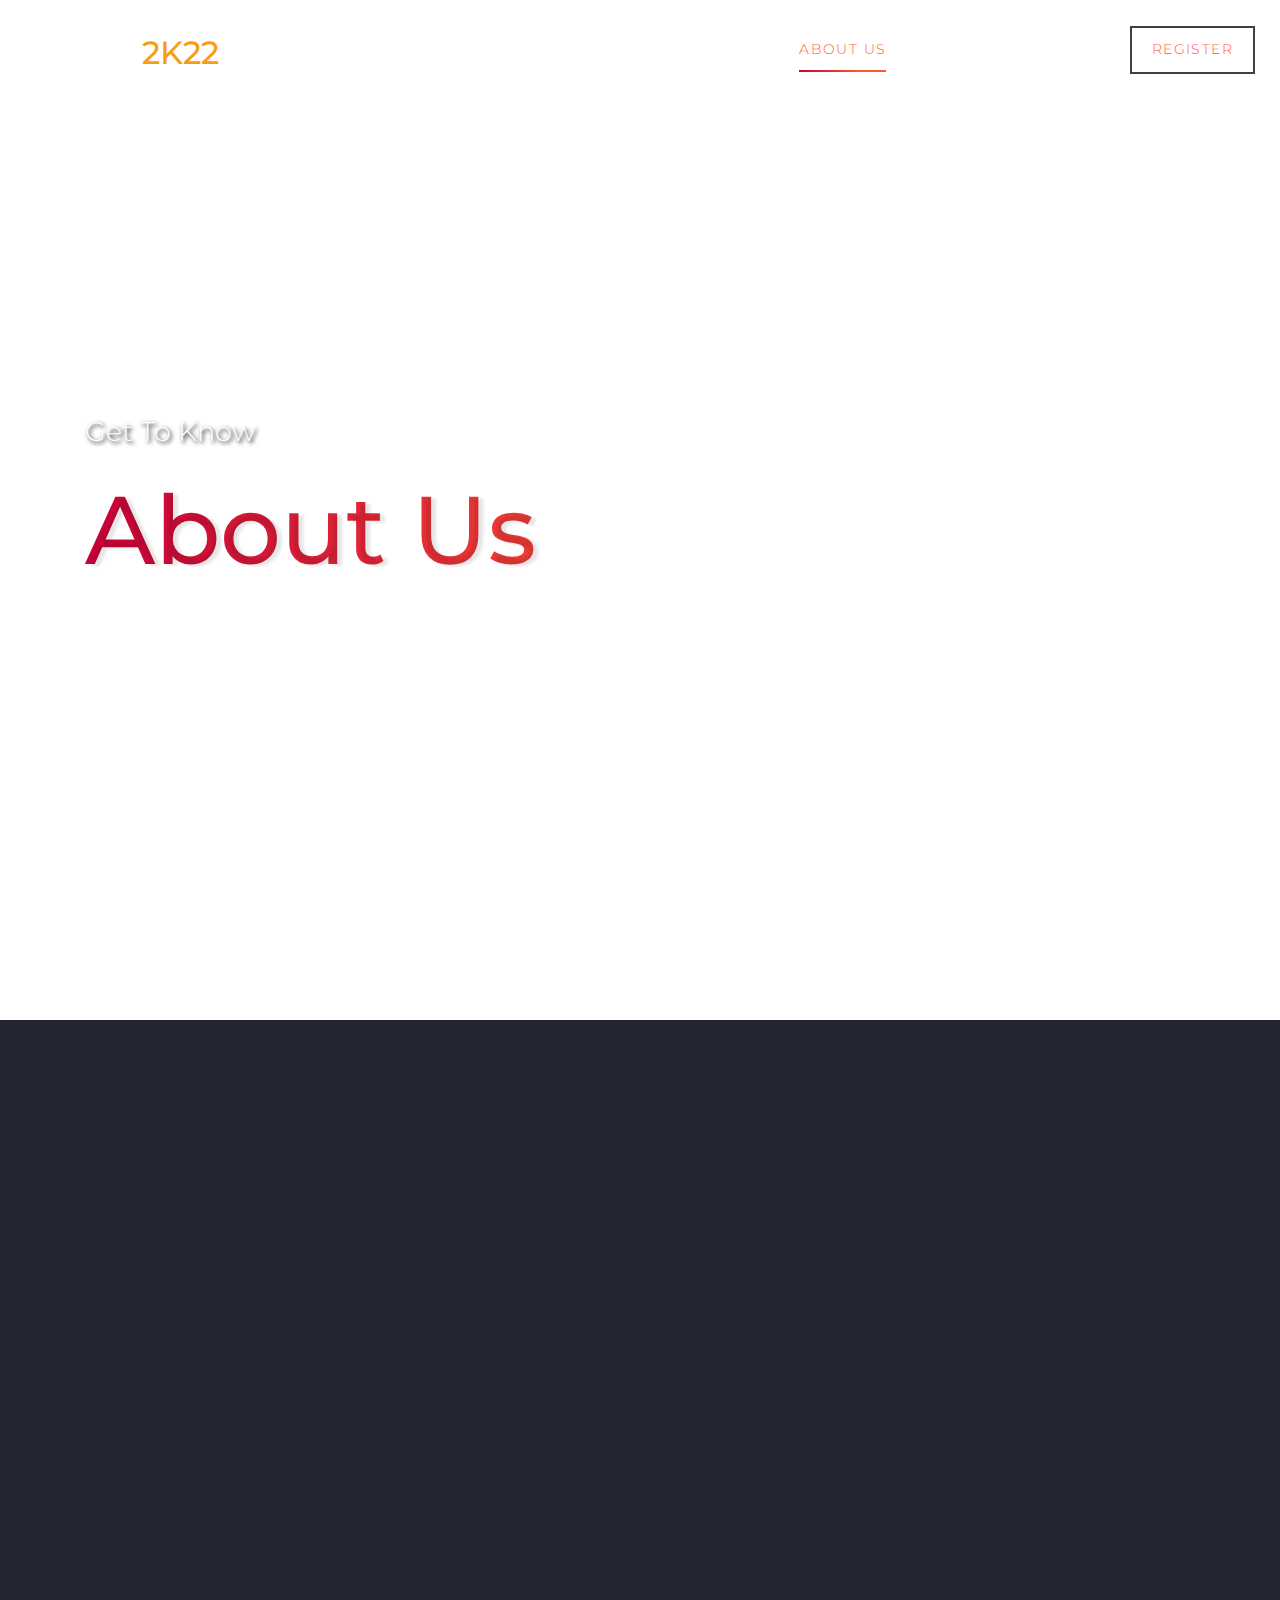
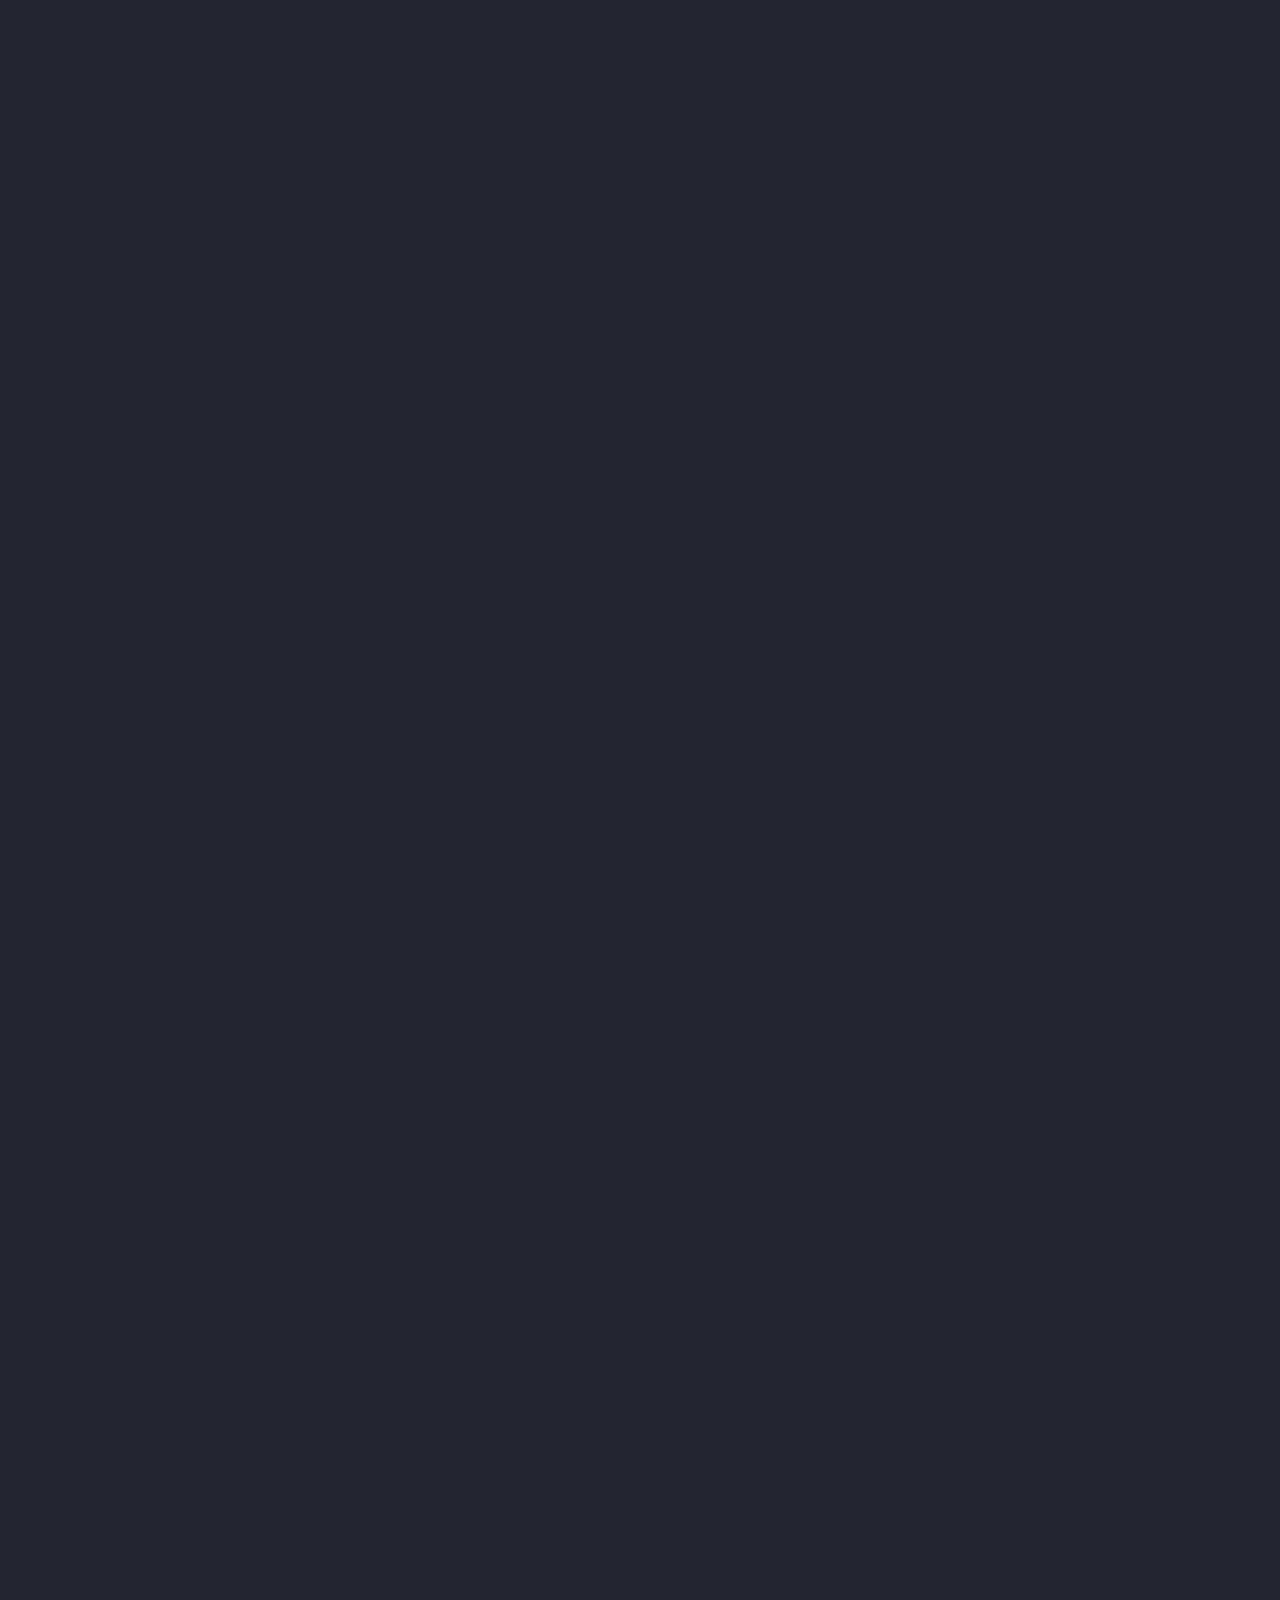
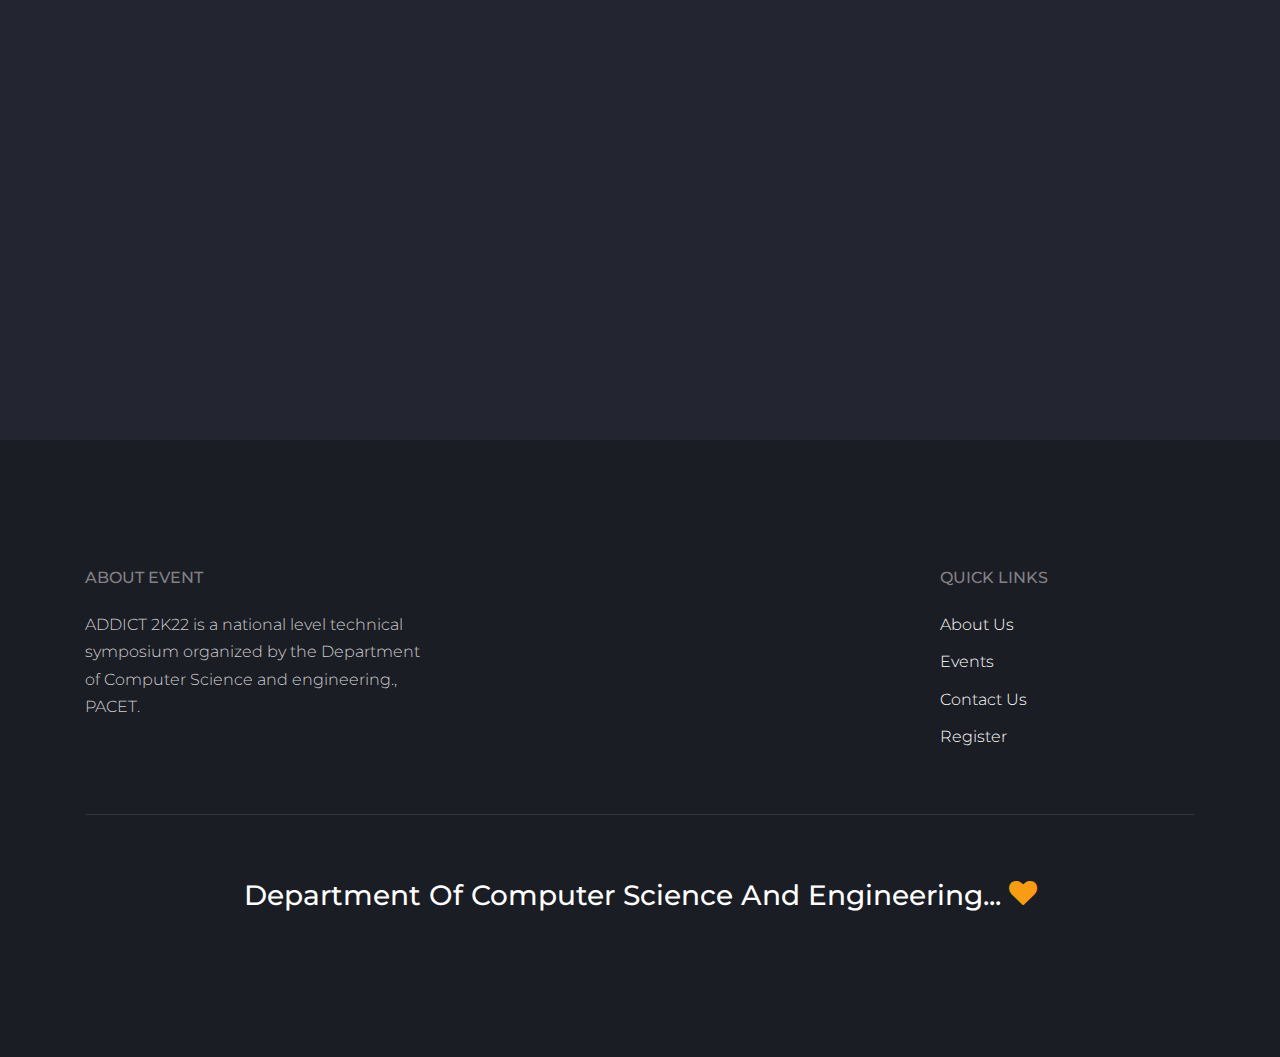
==== about.html @ 6e9460de "file update" ====
<!DOCTYPE html>
<html lang="en">
  <head>
    <title>ADDICT-2K22</title>
    <meta charset="utf-8">
    <meta name="viewport" content="width=device-width, initial-scale=1, shrink-to-fit=no">

    <link href="https://fonts.googleapis.com/css?family=Roboto+Mono" rel="stylesheet">
    <link rel="stylesheet" href="fonts/icomoon/style.css">
    <link rel="stylesheet" href="css/bootstrap.min.css">
    <link rel="stylesheet" href="css/magnific-popup.css">
    <link rel="stylesheet" href="css/jquery-ui.css">
    <link rel="stylesheet" href="css/owl.carousel.min.css">
    <link rel="stylesheet" href="css/owl.theme.default.min.css">
    <link rel="stylesheet" href="css/bootstrap-datepicker.css">
    <link rel="stylesheet" href="fonts/flaticon/font/flaticon.css">
    <link rel="stylesheet" href="css/aos.css">

    <link rel="stylesheet" href="css/style.css">
  </head>
  <body id="aboutBody">

  <div class="site-wrap">

    <div class="site-mobile-menu">
      <div class="site-mobile-menu-header">
        <div class="site-mobile-menu-close mt-3">
          <span class="icon-close2 js-menu-toggle"></span>
        </div>
      </div>
      <div class="site-mobile-menu-body"></div>
    </div>

    <header class="site-navbar py-3" role="banner">
      <div class="container-fluid">
        <div class="row align-items-center">
          <div class="col-11 col-xl-2">
            <h1 class="mb-0"><a href="index.html" class="text-white h2 mb-0">ADDICT<span class="text-primary">2K22</span> </a></h1>
          </div>
          <div class="col-12 col-md-10 d-none d-xl-block">
            <nav class="site-navigation position-relative text-right" role="navigation">
              <ul class="site-menu js-clone-nav mx-auto d-none d-lg-block">
                <li><a href="index.html">Home</a></li>
                <li class="active"><a href="about.html">About Us</a></li>
                <li><a href="events.html">Events</a></li>
                <li><a href="contact.html">Contact Us</a></li>
                <li class="cta"><a href="https://forms.gle/uDn7z9o9ghUPo25x8">Register</a></li>
              </ul>
            </nav>
          </div>
          <div class="d-inline-block d-xl-none ml-md-0 mr-auto py-3" style="position: relative; top: 3px;"><a href="#" class="site-menu-toggle js-menu-toggle text-white"><span class="icon-menu h3"></span></a></div>
          </div>
        </div>
      </div>
    </header>

    <div class="site-section site-hero inner">
      <div class="container">
        <div class="row align-items-center">
          <div class="col-md-10">
            <span class="d-block mb-3 caption" data-aos="fade-up">Get To Know</span>
            <h1 class="d-block mb-4" data-aos="fade-up" data-aos-delay="100">About Us</h1>
          </div>
        </div>
      </div>
    </div>

   <div class="parallaxContainer">

    <div class="site-section">
      <div class="container">

        <div class="row mb-5"><!-- about the institution -->
          <div class="col-lg-4 ">
            <div class="site-section-heading" data-aos="fade-up" data-aos-delay="100">
              <h2>About the Institution</h2>
            </div>
          </div>
          <div class="col-lg-5 mt-5 pl-lg-5" data-aos="fade-up" data-aos-delay="200">
              <p>The P. A. College of Engineering and Technology has been successfully functioning since 2008 in the cluster of Educational institutions run by Arul Jothi Charitable trust for which Dr. Thiru P. Appukutty is the Chairman of long standing experience for 34 years in Technical Education.</p>
              <p>PACET provides engineering education for Life. In PACET students are given every opportunity to gain optimal advantage in terms of advanced technical knowledge, skills and research by intrinsic motivation through special training modules.</p>
          </div>
        </div><!-- end of row 1 about institution -->

        <div class="row mb-5"><!-- about the Department -->
          <div class="col-lg-4 ">
            <div class="site-section-heading" data-aos="fade-up" data-aos-delay="100">
              <h2>About the Department</h2>
            </div>
          </div>
          <div class="col-lg-5 mt-5 pl-lg-5" data-aos="fade-up" data-aos-delay="200">
              <p>The Department of Computer Science and Engineering was established in 2008. The curriculum in Computer science and Engineering framed by Anna University lays greater emphasis</p>
              <p><h4>Vision</h4></p>
              <p>To become a Center of Excellence in the field of Computer Science and Engineering through value based teaching-learning process, facilitating innovative research and development, encouraging and molding young minds with ethical values, to be future-ready to take challenges as opportunities. </p>
              <p><h4>Mission</h4></p>
              <p>To produce competent and quality professionals by imparting excellent computer education, problem solving techniques, ability to design and work with modern tools, inventive technologies and to develop innovative research capabilities, leadership and entrepreneurial abilities with ethical values.</p>
          </div>
        </div><!-- end of row 1 about Department -->
      </div><!-- end of container -->
    </div><!-- end of site section -->



    <div class="site-section">
      <div class="container">
        <div class="row mb-5 justify-content-center">
          <div class="col-lg-4 mb-5">
            <div class="site-section-heading" data-aos="fade-up">
              <h2 class="text-center">Our Team</h2>
            </div>
          </div>
        </div>

        <div class="row">
            <!-- start of main row -->



            <div class="col-md-6 col-lg-6 mb-5 mb-lg-6" data-aos="fade-up" data-aos-delay="100">
                <div class="testimony text-center">

                    <p><h4>Ms.S.Aruldhuvaragadevi</h4></p>
                    <p class="text-muted mb-4">
                        secretary
                    </p>

                </div>
            </div>

            <div class="col-md-6 col-lg-6 mb-5 mb-lg-6" data-aos="fade-up" data-aos-delay="100">
                <div class="testimony text-center">
                    <p><h4>Mr.S.K.Karthiban</h4></p>
                    <p class="text-muted mb-4">Joint-Secretary</p>
                </div>
            </div>

            <div class="col-md-6 col-lg-6 mb-5 mb-lg-6" data-aos="fade-up" data-aos-delay="100">
                <div class="testimony text-center">
                    <p><h4>Ms.S.Nivedita</h4></p>
                    <p class="text-muted mb-4">Additional-Secretary</p>
                </div>
            </div>

            <div class="col-md-6 col-lg-6 mb-3 mb-lg-3" data-aos="fade-up" data-aos-delay="200">
                <div class="testimony text-center">

                        <p><h5>Mr.S.Santhosh rahul</h5></p>
                        <p class="text-muted mb-4">Treasurer</p>
                </div>
            </div>

            <div class="col-md-6 col-lg-3 mb-3 mb-lg-3" data-aos="fade-up" data-aos-delay="200">
                <div class="testimony text-center">
                    <p><h5>Vivekananthan M</h5></p>
                    <p class="text-muted mb-4">Executive Member</p>
                </div>
            </div>

            <div class="col-md-6 col-lg-3 mb-3 mb-lg-3" data-aos="fade-up" data-aos-delay="200">
                <div class="testimony text-center">

                    <p><h5>Gokulakrishnan S</h5></p>
                    <p class="text-muted mb-4">Executive Member</p>
                </div>
            </div>

            <div class="col-md-6 col-lg-3 mb-3 mb-lg-3" data-aos="fade-up" data-aos-delay="200">
                <div class="testimony text-center">

                    <p><h5></h5>Mirthula S</p>
                    <p class="text-muted mb-4">Executive Member</p>
                </div>
            </div>

            <div class="col-md-6 col-lg-3 mb-3 mb-lg-3" data-aos="fade-up" data-aos-delay="200">
                <div class="testimony text-center">

                    <p><h5>Ramya K</h5></p>
                    <p class="text-muted mb-4">Executive Member</p>
                </div>
            </div>

            <div class="col-md-6 col-lg-3 mb-3 mb-lg-3" data-aos="fade-up" data-aos-delay="200">
                <div class="testimony text-center">

                    <p><h5>Dinesh M </h5></p>
                    <p class="text-muted mb-4">Executive Member</p>
                </div>
            </div>

            <div class="col-md-6 col-lg-3 mb-3 mb-lg-3" data-aos="fade-up" data-aos-delay="200">
                <div class="testimony text-center">

                    <p><h5>Ganappriyan C</h5></p>
                    <p class="text-muted mb-4">Executive Member</p>
                </div>
            </div>

            <div class="col-md-6 col-lg-3 mb-3 mb-lg-3" data-aos="fade-up" data-aos-delay="200">
                <div class="testimony text-center">

                    <p><h5>Mahalakshimi A</h5></p>
                    <p class="text-muted mb-4">Executive Member</p>
                </div>
            </div>
            <div class="col-md-6 col-lg-3 mb-3 mb-lg-3" data-aos="fade-up" data-aos-delay="200">
                <div class="testimony text-center">

                    <p><h5>Sneha M</h5></p>
                    <p class="text-muted mb-4">Executive Member</p>
                </div>
            </div>
            <div class="col-md-6 col-lg-3 mb-3 mb-lg-3" data-aos="fade-up" data-aos-delay="200">
                <div class="testimony text-center">

                    <p><h5>Jothi Manikandan K</h5></p>
                    <p class="text-muted mb-4">Executive Member</p>
                </div>
            </div>
            <div class="col-md-6 col-lg-3 mb-3 mb-lg-3" data-aos="fade-up" data-aos-delay="200">
                <div class="testimony text-center">

                    <p><h5>Varshini P.M</h5></p>
                    <p class="text-muted mb-4">Executive Member</p>
                </div>
            </div>
            <div class="col-md-6 col-lg-3 mb-3 mb-lg-3" data-aos="fade-up" data-aos-delay="200">
                <div class="testimony text-center">

                    <p><h5>Hari Varshini U</h5></p>
                    <p class="text-muted mb-4">Executive Member</p>
                </div>
            </div>
                <div class="col-md-6 col-lg-3 mb-3 mb-lg-3" data-aos="fade-up" data-aos-delay="200">
                    <div class="testimony text-center">

                        <p><h5>Prabhu K</h5></p>
                        <p class="text-muted mb-4">Executive Member</p>
                    </div>
                </div>
            </div><!-- end of main row -->





      </div><!-- end of container -->
    </div><!-- enf of team section -->

   
   </div>

    <footer class="site-footer">
      <div class="container">
        <div class="row mb-5">
          <div class="col-md-4">
            <h2 class="footer-heading text-uppercase mb-4">About Event</h2>
            <p>ADDICT 2K22 is a national level technical symposium organized by the Department of Computer Science and engineering., PACET.</p>
          </div>
          <div class="col-md-3 ml-auto">
            <h2 class="footer-heading text-uppercase mb-4">Quick Links</h2>
            <ul class="list-unstyled">
              <li><a href="about.html">About Us</a></li>
              <li><a href="events.html">Events</a></li>
              <li><a href="contact.html">Contact Us</a></li>
              <li><a href="https://forms.gle/uDn7z9o9ghUPo25x8">Register</a></li>
            </ul>
          </div>
          
        </div>
        <div class="row">

            <div class="col-md-12 text-center">
              <div class="border-top pt-5">
                  <p>
                      <!-- post footer text and credits -->
                      <h3>Department Of Computer Science And Engineering... <i class="icon-heart text-primary" aria-hidden="true"></i></h3>

                      <!-- post footer text -->
                  </p>
            </div>
          </div>
        </div>
      </div>
    </footer>

  </div>

  <script src="js/jquery-3.3.1.min.js"></script>
  <script src="js/jquery-migrate-3.0.1.min.js"></script>
  <script src="js/jquery-ui.js"></script>
  <script src="js/popper.min.js"></script>
  <script src="js/bootstrap.min.js"></script>
  <script src="js/owl.carousel.min.js"></script>
  <script src="js/jquery.stellar.min.js"></script>
  <script src="js/jquery.countdown.min.js"></script>
  <script src="js/jquery.magnific-popup.min.js"></script>
  <script src="js/bootstrap-datepicker.min.js"></script>
  <script src="js/aos.js"></script>

  <script src="js/main.js"></script>

  </body>
</html>
---- fonts/icomoon/style.css ----
@font-face {
  font-family: 'icomoon';
  src:  url('fonts/icomoon.eot?10si43');
  src:  url('fonts/icomoon.eot?10si43#iefix') format('embedded-opentype'),
    url('fonts/icomoon.ttf?10si43') format('truetype'),
    url('fonts/icomoon.woff?10si43') format('woff'),
    url('fonts/icomoon.svg?10si43#icomoon') format('svg');
  font-weight: normal;
  font-style: normal;
}

[class^="icon-"], [class*=" icon-"] {
  /* use !important to prevent issues with browser extensions that change fonts */
  font-family: 'icomoon' !important;
  speak: none;
  font-style: normal;
  font-weight: normal;
  font-variant: normal;
  text-transform: none;
  line-height: 1;

  /* Better Font Rendering =========== */
  -webkit-font-smoothing: antialiased;
  -moz-osx-font-smoothing: grayscale;
}

.icon-asterisk:before {
  content: "\f069";
}
.icon-plus:before {
  content: "\f067";
}
.icon-question:before {
  content: "\f128";
}
.icon-minus:before {
  content: "\f068";
}
.icon-glass:before {
  content: "\f000";
}
.icon-music:before {
  content: "\f001";
}
.icon-search:before {
  content: "\f002";
}
.icon-envelope-o:before {
  content: "\f003";
}
.icon-heart:before {
  content: "\f004";
}
.icon-star:before {
  content: "\f005";
}
.icon-star-o:before {
  content: "\f006";
}
.icon-user:before {
  content: "\f007";
}
.icon-film:before {
  content: "\f008";
}
.icon-th-large:before {
  content: "\f009";
}
.icon-th:before {
  content: "\f00a";
}
.icon-th-list:before {
  content: "\f00b";
}
.icon-check:before {
  content: "\f00c";
}
.icon-close:before {
  content: "\f00d";
}
.icon-remove:before {
  content: "\f00d";
}
.icon-times:before {
  content: "\f00d";
}
.icon-search-plus:before {
  content: "\f00e";
}
.icon-search-minus:before {
  content: "\f010";
}
.icon-power-off:before {
  content: "\f011";
}
.icon-signal:before {
  content: "\f012";
}
.icon-cog:before {
  content: "\f013";
}
.icon-gear:before {
  content: "\f013";
}
.icon-trash-o:before {
  content: "\f014";
}
.icon-home:before {
  content: "\f015";
}
.icon-file-o:before {
  content: "\f016";
}
.icon-clock-o:before {
  content: "\f017";
}
.icon-road:before {
  content: "\f018";
}
.icon-download:before {
  content: "\f019";
}
.icon-arrow-circle-o-down:before {
  content: "\f01a";
}
.icon-arrow-circle-o-up:before {
  content: "\f01b";
}
.icon-inbox:before {
  content: "\f01c";
}
.icon-play-circle-o:before {
  content: "\f01d";
}
.icon-repeat:before {
  content: "\f01e";
}
.icon-rotate-right:before {
  content: "\f01e";
}
.icon-refresh:before {
  content: "\f021";
}
.icon-list-alt:before {
  content: "\f022";
}
.icon-lock:before {
  content: "\f023";
}
.icon-flag:before {
  content: "\f024";
}
.icon-headphones:before {
  content: "\f025";
}
.icon-volume-off:before {
  content: "\f026";
}
.icon-volume-down:before {
  content: "\f027";
}
.icon-volume-up:before {
  content: "\f028";
}
.icon-qrcode:before {
  content: "\f029";
}
.icon-barcode:before {
  content: "\f02a";
}
.icon-tag:before {
  content: "\f02b";
}
.icon-tags:before {
  content: "\f02c";
}
.icon-book:before {
  content: "\f02d";
}
.icon-bookmark:before {
  content: "\f02e";
}
.icon-print:before {
  content: "\f02f";
}
.icon-camera:before {
  content: "\f030";
}
.icon-font:before {
  content: "\f031";
}
.icon-bold:before {
  content: "\f032";
}
.icon-italic:before {
  content: "\f033";
}
.icon-text-height:before {
  content: "\f034";
}
.icon-text-width:before {
  content: "\f035";
}
.icon-align-left:before {
  content: "\f036";
}
.icon-align-center:before {
  content: "\f037";
}
.icon-align-right:before {
  content: "\f038";
}
.icon-align-justify:before {
  content: "\f039";
}
.icon-list:before {
  content: "\f03a";
}
.icon-dedent:before {
  content: "\f03b";
}
.icon-outdent:before {
  content: "\f03b";
}
.icon-indent:before {
  content: "\f03c";
}
.icon-video-camera:before {
  content: "\f03d";
}
.icon-image:before {
  content: "\f03e";
}
.icon-photo:before {
  content: "\f03e";
}
.icon-picture-o:before {
  content: "\f03e";
}
.icon-pencil:before {
  content: "\f040";
}
.icon-map-marker:before {
  content: "\f041";
}
.icon-adjust:before {
  content: "\f042";
}
.icon-tint:before {
  content: "\f043";
}
.icon-edit:before {
  content: "\f044";
}
.icon-pencil-square-o:before {
  content: "\f044";
}
.icon-share-square-o:before {
  content: "\f045";
}
.icon-check-square-o:before {
  content: "\f046";
}
.icon-arrows:before {
  content: "\f047";
}
.icon-step-backward:before {
  content: "\f048";
}
.icon-fast-backward:before {
  content: "\f049";
}
.icon-backward:before {
  content: "\f04a";
}
.icon-play:before {
  content: "\f04b";
}
.icon-pause:before {
  content: "\f04c";
}
.icon-stop:before {
  content: "\f04d";
}
.icon-forward:before {
  content: "\f04e";
}
.icon-fast-forward:before {
  content: "\f050";
}
.icon-step-forward:before {
  content: "\f051";
}
.icon-eject:before {
  content: "\f052";
}
.icon-chevron-left:before {
  content: "\f053";
}
.icon-chevron-right:before {
  content: "\f054";
}
.icon-plus-circle:before {
  content: "\f055";
}
.icon-minus-circle:before {
  content: "\f056";
}
.icon-times-circle:before {
  content: "\f057";
}
.icon-check-circle:before {
  content: "\f058";
}
.icon-question-circle:before {
  content: "\f059";
}
.icon-info-circle:before {
  content: "\f05a";
}
.icon-crosshairs:before {
  content: "\f05b";
}
.icon-times-circle-o:before {
  content: "\f05c";
}
.icon-check-circle-o:before {
  content: "\f05d";
}
.icon-ban:before {
  content: "\f05e";
}
.icon-arrow-left:before {
  content: "\f060";
}
.icon-arrow-right:before {
  content: "\f061";
}
.icon-arrow-up:before {
  content: "\f062";
}
.icon-arrow-down:before {
  content: "\f063";
}
.icon-mail-forward:before {
  content: "\f064";
}
.icon-share:before {
  content: "\f064";
}
.icon-expand:before {
  content: "\f065";
}
.icon-compress:before {
  content: "\f066";
}
.icon-exclamation-circle:before {
  content: "\f06a";
}
.icon-gift:before {
  content: "\f06b";
}
.icon-leaf:before {
  content: "\f06c";
}
.icon-fire:before {
  content: "\f06d";
}
.icon-eye:before {
  content: "\f06e";
}
.icon-eye-slash:before {
  content: "\f070";
}
.icon-exclamation-triangle:before {
  content: "\f071";
}
.icon-warning:before {
  content: "\f071";
}
.icon-plane:before {
  content: "\f072";
}
.icon-calendar:before {
  content: "\f073";
}
.icon-random:before {
  content: "\f074";
}
.icon-comment:before {
  content: "\f075";
}
.icon-magnet:before {
  content: "\f076";
}
.icon-chevron-up:before {
  content: "\f077";
}
.icon-chevron-down:before {
  content: "\f078";
}
.icon-retweet:before {
  content: "\f079";
}
.icon-shopping-cart:before {
  content: "\f07a";
}
.icon-folder:before {
  content: "\f07b";
}
.icon-folder-open:before {
  content: "\f07c";
}
.icon-arrows-v:before {
  content: "\f07d";
}
.icon-arrows-h:before {
  content: "\f07e";
}
.icon-bar-chart:before {
  content: "\f080";
}
.icon-bar-chart-o:before {
  content: "\f080";
}
.icon-twitter-square:before {
  content: "\f081";
}
.icon-facebook-square:before {
  content: "\f082";
}
.icon-camera-retro:before {
  content: "\f083";
}
.icon-key:before {
  content: "\f084";
}
.icon-cogs:before {
  content: "\f085";
}
.icon-gears:before {
  content: "\f085";
}
.icon-comments:before {
  content: "\f086";
}
.icon-thumbs-o-up:before {
  content: "\f087";
}
.icon-thumbs-o-down:before {
  content: "\f088";
}
.icon-star-half:before {
  content: "\f089";
}
.icon-heart-o:before {
  content: "\f08a";
}
.icon-sign-out:before {
  content: "\f08b";
}
.icon-linkedin-square:before {
  content: "\f08c";
}
.icon-thumb-tack:before {
  content: "\f08d";
}
.icon-external-link:before {
  content: "\f08e";
}
.icon-sign-in:before {
  content: "\f090";
}
.icon-trophy:before {
  content: "\f091";
}
.icon-github-square:before {
  content: "\f092";
}
.icon-upload:before {
  content: "\f093";
}
.icon-lemon-o:before {
  content: "\f094";
}
.icon-phone:before {
  content: "\f095";
}
.icon-square-o:before {
  content: "\f096";
}
.icon-bookmark-o:before {
  content: "\f097";
}
.icon-phone-square:before {
  content: "\f098";
}
.icon-twitter:before {
  content: "\f099";
}
.icon-facebook:before {
  content: "\f09a";
}
.icon-facebook-f:before {
  content: "\f09a";
}
.icon-github:before {
  content: "\f09b";
}
.icon-unlock:before {
  content: "\f09c";
}
.icon-credit-card:before {
  content: "\f09d";
}
.icon-feed:before {
  content: "\f09e";
}
.icon-rss:before {
  content: "\f09e";
}
.icon-hdd-o:before {
  content: "\f0a0";
}
.icon-bullhorn:before {
  content: "\f0a1";
}
.icon-bell-o:before {
  content: "\f0a2";
}
.icon-certificate:before {
  content: "\f0a3";
}
.icon-hand-o-right:before {
  content: "\f0a4";
}
.icon-hand-o-left:before {
  content: "\f0a5";
}
.icon-hand-o-up:before {
  content: "\f0a6";
}
.icon-hand-o-down:before {
  content: "\f0a7";
}
.icon-arrow-circle-left:before {
  content: "\f0a8";
}
.icon-arrow-circle-right:before {
  content: "\f0a9";
}
.icon-arrow-circle-up:before {
  content: "\f0aa";
}
.icon-arrow-circle-down:before {
  content: "\f0ab";
}
.icon-globe:before {
  content: "\f0ac";
}
.icon-wrench:before {
  content: "\f0ad";
}
.icon-tasks:before {
  content: "\f0ae";
}
.icon-filter:before {
  content: "\f0b0";
}
.icon-briefcase:before {
  content: "\f0b1";
}
.icon-arrows-alt:before {
  content: "\f0b2";
}
.icon-group:before {
  content: "\f0c0";
}
.icon-users:before {
  content: "\f0c0";
}
.icon-chain:before {
  content: "\f0c1";
}
.icon-link:before {
  content: "\f0c1";
}
.icon-cloud:before {
  content: "\f0c2";
}
.icon-flask:before {
  content: "\f0c3";
}
.icon-cut:before {
  content: "\f0c4";
}
.icon-scissors:before {
  content: "\f0c4";
}
.icon-copy:before {
  content: "\f0c5";
}
.icon-files-o:before {
  content: "\f0c5";
}
.icon-paperclip:before {
  content: "\f0c6";
}
.icon-floppy-o:before {
  content: "\f0c7";
}
.icon-save:before {
  content: "\f0c7";
}
.icon-square:before {
  content: "\f0c8";
}
.icon-bars:before {
  content: "\f0c9";
}
.icon-navicon:before {
  content: "\f0c9";
}
.icon-reorder:before {
  content: "\f0c9";
}
.icon-list-ul:before {
  content: "\f0ca";
}
.icon-list-ol:before {
  content: "\f0cb";
}
.icon-strikethrough:before {
  content: "\f0cc";
}
.icon-underline:before {
  content: "\f0cd";
}
.icon-table:before {
  content: "\f0ce";
}
.icon-magic:before {
  content: "\f0d0";
}
.icon-truck:before {
  content: "\f0d1";
}
.icon-pinterest:before {
  content: "\f0d2";
}
.icon-pinterest-square:before {
  content: "\f0d3";
}
.icon-google-plus-square:before {
  content: "\f0d4";
}
.icon-google-plus:before {
  content: "\f0d5";
}
.icon-money:before {
  content: "\f0d6";
}
.icon-caret-down:before {
  content: "\f0d7";
}
.icon-caret-up:before {
  content: "\f0d8";
}
.icon-caret-left:before {
  content: "\f0d9";
}
.icon-caret-right:before {
  content: "\f0da";
}
.icon-columns:before {
  content: "\f0db";
}
.icon-sort:before {
  content: "\f0dc";
}
.icon-unsorted:before {
  content: "\f0dc";
}
.icon-sort-desc:before {
  content: "\f0dd";
}
.icon-sort-down:before {
  content: "\f0dd";
}
.icon-sort-asc:before {
  content: "\f0de";
}
.icon-sort-up:before {
  content: "\f0de";
}
.icon-envelope:before {
  content: "\f0e0";
}
.icon-linkedin:before {
  content: "\f0e1";
}
.icon-rotate-left:before {
  content: "\f0e2";
}
.icon-undo:before {
  content: "\f0e2";
}
.icon-gavel:before {
  content: "\f0e3";
}
.icon-legal:before {
  content: "\f0e3";
}
.icon-dashboard:before {
  content: "\f0e4";
}
.icon-tachometer:before {
  content: "\f0e4";
}
.icon-comment-o:before {
  content: "\f0e5";
}
.icon-comments-o:before {
  content: "\f0e6";
}
.icon-bolt:before {
  content: "\f0e7";
}
.icon-flash:before {
  content: "\f0e7";
}
.icon-sitemap:before {
  content: "\f0e8";
}
.icon-umbrella:before {
  content: "\f0e9";
}
.icon-clipboard:before {
  content: "\f0ea";
}
.icon-paste:before {
  content: "\f0ea";
}
.icon-lightbulb-o:before {
  content: "\f0eb";
}
.icon-exchange:before {
  content: "\f0ec";
}
.icon-cloud-download:before {
  content: "\f0ed";
}
.icon-cloud-upload:before {
  content: "\f0ee";
}
.icon-user-md:before {
  content: "\f0f0";
}
.icon-stethoscope:before {
  content: "\f0f1";
}
.icon-suitcase:before {
  content: "\f0f2";
}
.icon-bell:before {
  content: "\f0f3";
}
.icon-coffee:before {
  content: "\f0f4";
}
.icon-cutlery:before {
  content: "\f0f5";
}
.icon-file-text-o:before {
  content: "\f0f6";
}
.icon-building-o:before {
  content: "\f0f7";
}
.icon-hospital-o:before {
  content: "\f0f8";
}
.icon-ambulance:before {
  content: "\f0f9";
}
.icon-medkit:before {
  content: "\f0fa";
}
.icon-fighter-jet:before {
  content: "\f0fb";
}
.icon-beer:before {
  content: "\f0fc";
}
.icon-h-square:before {
  content: "\f0fd";
}
.icon-plus-square:before {
  content: "\f0fe";
}
.icon-angle-double-left:before {
  content: "\f100";
}
.icon-angle-double-right:before {
  content: "\f101";
}
.icon-angle-double-up:before {
  content: "\f102";
}
.icon-angle-double-down:before {
  content: "\f103";
}
.icon-angle-left:before {
  content: "\f104";
}
.icon-angle-right:before {
  content: "\f105";
}
.icon-angle-up:before {
  content: "\f106";
}
.icon-angle-down:before {
  content: "\f107";
}
.icon-desktop:before {
  content: "\f108";
}
.icon-laptop:before {
  content: "\f109";
}
.icon-tablet:before {
  content: "\f10a";
}
.icon-mobile:before {
  content: "\f10b";
}
.icon-mobile-phone:before {
  content: "\f10b";
}
.icon-circle-o:before {
  content: "\f10c";
}
.icon-quote-left:before {
  content: "\f10d";
}
.icon-quote-right:before {
  content: "\f10e";
}
.icon-spinner:before {
  content: "\f110";
}
.icon-circle:before {
  content: "\f111";
}
.icon-mail-reply:before {
  content: "\f112";
}
.icon-reply:before {
  content: "\f112";
}
.icon-github-alt:before {
  content: "\f113";
}
.icon-folder-o:before {
  content: "\f114";
}
.icon-folder-open-o:before {
  content: "\f115";
}
.icon-smile-o:before {
  content: "\f118";
}
.icon-frown-o:before {
  content: "\f119";
}
.icon-meh-o:before {
  content: "\f11a";
}
.icon-gamepad:before {
  content: "\f11b";
}
.icon-keyboard-o:before {
  content: "\f11c";
}
.icon-flag-o:before {
  content: "\f11d";
}
.icon-flag-checkered:before {
  content: "\f11e";
}
.icon-terminal:before {
  content: "\f120";
}
.icon-code:before {
  content: "\f121";
}
.icon-mail-reply-all:before {
  content: "\f122";
}
.icon-reply-all:before {
  content: "\f122";
}
.icon-star-half-empty:before {
  content: "\f123";
}
.icon-star-half-full:before {
  content: "\f123";
}
.icon-star-half-o:before {
  content: "\f123";
}
.icon-location-arrow:before {
  content: "\f124";
}
.icon-crop:before {
  content: "\f125";
}
.icon-code-fork:before {
  content: "\f126";
}
.icon-chain-broken:before {
  content: "\f127";
}
.icon-unlink:before {
  content: "\f127";
}
.icon-info:before {
  content: "\f129";
}
.icon-exclamation:before {
  content: "\f12a";
}
.icon-superscript:before {
  content: "\f12b";
}
.icon-subscript:before {
  content: "\f12c";
}
.icon-eraser:before {
  content: "\f12d";
}
.icon-puzzle-piece:before {
  content: "\f12e";
}
.icon-microphone:before {
  content: "\f130";
}
.icon-microphone-slash:before {
  content: "\f131";
}
.icon-shield:before {
  content: "\f132";
}
.icon-calendar-o:before {
  content: "\f133";
}
.icon-fire-extinguisher:before {
  content: "\f134";
}
.icon-rocket:before {
  content: "\f135";
}
.icon-maxcdn:before {
  content: "\f136";
}
.icon-chevron-circle-left:before {
  content: "\f137";
}
.icon-chevron-circle-right:before {
  content: "\f138";
}
.icon-chevron-circle-up:before {
  content: "\f139";
}
.icon-chevron-circle-down:before {
  content: "\f13a";
}
.icon-html5:before {
  content: "\f13b";
}
.icon-css3:before {
  content: "\f13c";
}
.icon-anchor:before {
  content: "\f13d";
}
.icon-unlock-alt:before {
  content: "\f13e";
}
.icon-bullseye:before {
  content: "\f140";
}
.icon-ellipsis-h:before {
  content: "\f141";
}
.icon-ellipsis-v:before {
  content: "\f142";
}
.icon-rss-square:before {
  content: "\f143";
}
.icon-play-circle:before {
  content: "\f144";
}
.icon-ticket:before {
  content: "\f145";
}
.icon-minus-square:before {
  content: "\f146";
}
.icon-minus-square-o:before {
  content: "\f147";
}
.icon-level-up:before {
  content: "\f148";
}
.icon-level-down:before {
  content: "\f149";
}
.icon-check-square:before {
  content: "\f14a";
}
.icon-pencil-square:before {
  content: "\f14b";
}
.icon-external-link-square:before {
  content: "\f14c";
}
.icon-share-square:before {
  content: "\f14d";
}
.icon-compass:before {
  content: "\f14e";
}
.icon-caret-square-o-down:before {
  content: "\f150";
}
.icon-toggle-down:before {
  content: "\f150";
}
.icon-caret-square-o-up:before {
  content: "\f151";
}
.icon-toggle-up:before {
  content: "\f151";
}
.icon-caret-square-o-right:before {
  content: "\f152";
}
.icon-toggle-right:before {
  content: "\f152";
}
.icon-eur:before {
  content: "\f153";
}
.icon-euro:before {
  content: "\f153";
}
.icon-gbp:before {
  content: "\f154";
}
.icon-dollar:before {
  content: "\f155";
}
.icon-usd:before {
  content: "\f155";
}
.icon-inr:before {
  content: "\f156";
}
.icon-rupee:before {
  content: "\f156";
}
.icon-cny:before {
  content: "\f157";
}
.icon-jpy:before {
  content: "\f157";
}
.icon-rmb:before {
  content: "\f157";
}
.icon-yen:before {
  content: "\f157";
}
.icon-rouble:before {
  content: "\f158";
}
.icon-rub:before {
  content: "\f158";
}
.icon-ruble:before {
  content: "\f158";
}
.icon-krw:before {
  content: "\f159";
}
.icon-won:before {
  content: "\f159";
}
.icon-bitcoin:before {
  content: "\f15a";
}
.icon-btc:before {
  content: "\f15a";
}
.icon-file:before {
  content: "\f15b";
}
.icon-file-text:before {
  content: "\f15c";
}
.icon-sort-alpha-asc:before {
  content: "\f15d";
}
.icon-sort-alpha-desc:before {
  content: "\f15e";
}
.icon-sort-amount-asc:before {
  content: "\f160";
}
.icon-sort-amount-desc:before {
  content: "\f161";
}
.icon-sort-numeric-asc:before {
  content: "\f162";
}
.icon-sort-numeric-desc:before {
  content: "\f163";
}
.icon-thumbs-up:before {
  content: "\f164";
}
.icon-thumbs-down:before {
  content: "\f165";
}
.icon-youtube-square:before {
  content: "\f166";
}
.icon-youtube:before {
  content: "\f167";
}
.icon-xing:before {
  content: "\f168";
}
.icon-xing-square:before {
  content: "\f169";
}
.icon-youtube-play:before {
  content: "\f16a";
}
.icon-dropbox:before {
  content: "\f16b";
}
.icon-stack-overflow:before {
  content: "\f16c";
}
.icon-instagram:before {
  content: "\f16d";
}
.icon-flickr:before {
  content: "\f16e";
}
.icon-adn:before {
  content: "\f170";
}
.icon-bitbucket:before {
  content: "\f171";
}
.icon-bitbucket-square:before {
  content: "\f172";
}
.icon-tumblr:before {
  content: "\f173";
}
.icon-tumblr-square:before {
  content: "\f174";
}
.icon-long-arrow-down:before {
  content: "\f175";
}
.icon-long-arrow-up:before {
  content: "\f176";
}
.icon-long-arrow-left:before {
  content: "\f177";
}
.icon-long-arrow-right:before {
  content: "\f178";
}
.icon-apple:before {
  content: "\f179";
}
.icon-windows:before {
  content: "\f17a";
}
.icon-android:before {
  content: "\f17b";
}
.icon-linux:before {
  content: "\f17c";
}
.icon-dribbble:before {
  content: "\f17d";
}
.icon-skype:before {
  content: "\f17e";
}
.icon-foursquare:before {
  content: "\f180";
}
.icon-trello:before {
  content: "\f181";
}
.icon-female:before {
  content: "\f182";
}
.icon-male:before {
  content: "\f183";
}
.icon-gittip:before {
  content: "\f184";
}
.icon-gratipay:before {
  content: "\f184";
}
.icon-sun-o:before {
  content: "\f185";
}
.icon-moon-o:before {
  content: "\f186";
}
.icon-archive:before {
  content: "\f187";
}
.icon-bug:before {
  content: "\f188";
}
.icon-vk:before {
  content: "\f189";
}
.icon-weibo:before {
  content: "\f18a";
}
.icon-renren:before {
  content: "\f18b";
}
.icon-pagelines:before {
  content: "\f18c";
}
.icon-stack-exchange:before {
  content: "\f18d";
}
.icon-arrow-circle-o-right:before {
  content: "\f18e";
}
.icon-arrow-circle-o-left:before {
  content: "\f190";
}
.icon-caret-square-o-left:before {
  content: "\f191";
}
.icon-toggle-left:before {
  content: "\f191";
}
.icon-dot-circle-o:before {
  content: "\f192";
}
.icon-wheelchair:before {
  content: "\f193";
}
.icon-vimeo-square:before {
  content: "\f194";
}
.icon-try:before {
  content: "\f195";
}
.icon-turkish-lira:before {
  content: "\f195";
}
.icon-plus-square-o:before {
  content: "\f196";
}
.icon-space-shuttle:before {
  content: "\f197";
}
.icon-slack:before {
  content: "\f198";
}
.icon-envelope-square:before {
  content: "\f199";
}
.icon-wordpress:before {
  content: "\f19a";
}
.icon-openid:before {
  content: "\f19b";
}
.icon-bank:before {
  content: "\f19c";
}
.icon-institution:before {
  content: "\f19c";
}
.icon-university:before {
  content: "\f19c";
}
.icon-graduation-cap:before {
  content: "\f19d";
}
.icon-mortar-board:before {
  content: "\f19d";
}
.icon-yahoo:before {
  content: "\f19e";
}
.icon-google:before {
  content: "\f1a0";
}
.icon-reddit:before {
  content: "\f1a1";
}
.icon-reddit-square:before {
  content: "\f1a2";
}
.icon-stumbleupon-circle:before {
  content: "\f1a3";
}
.icon-stumbleupon:before {
  content: "\f1a4";
}
.icon-delicious:before {
  content: "\f1a5";
}
.icon-digg:before {
  content: "\f1a6";
}
.icon-pied-piper-pp:before {
  content: "\f1a7";
}
.icon-pied-piper-alt:before {
  content: "\f1a8";
}
.icon-drupal:before {
  content: "\f1a9";
}
.icon-joomla:before {
  content: "\f1aa";
}
.icon-language:before {
  content: "\f1ab";
}
.icon-fax:before {
  content: "\f1ac";
}
.icon-building:before {
  content: "\f1ad";
}
.icon-child:before {
  content: "\f1ae";
}
.icon-paw:before {
  content: "\f1b0";
}
.icon-spoon:before {
  content: "\f1b1";
}
.icon-cube:before {
  content: "\f1b2";
}
.icon-cubes:before {
  content: "\f1b3";
}
.icon-behance:before {
  content: "\f1b4";
}
.icon-behance-square:before {
  content: "\f1b5";
}
.icon-steam:before {
  content: "\f1b6";
}
.icon-steam-square:before {
  content: "\f1b7";
}
.icon-recycle:before {
  content: "\f1b8";
}
.icon-automobile:before {
  content: "\f1b9";
}
.icon-car:before {
  content: "\f1b9";
}
.icon-cab:before {
  content: "\f1ba";
}
.icon-taxi:before {
  content: "\f1ba";
}
.icon-tree:before {
  content: "\f1bb";
}
.icon-spotify:before {
  content: "\f1bc";
}
.icon-deviantart:before {
  content: "\f1bd";
}
.icon-soundcloud:before {
  content: "\f1be";
}
.icon-database:before {
  content: "\f1c0";
}
.icon-file-pdf-o:before {
  content: "\f1c1";
}
.icon-file-word-o:before {
  content: "\f1c2";
}
.icon-file-excel-o:before {
  content: "\f1c3";
}
.icon-file-powerpoint-o:before {
  content: "\f1c4";
}
.icon-file-image-o:before {
  content: "\f1c5";
}
.icon-file-photo-o:before {
  content: "\f1c5";
}
.icon-file-picture-o:before {
  content: "\f1c5";
}
.icon-file-archive-o:before {
  content: "\f1c6";
}
.icon-file-zip-o:before {
  content: "\f1c6";
}
.icon-file-audio-o:before {
  content: "\f1c7";
}
.icon-file-sound-o:before {
  content: "\f1c7";
}
.icon-file-movie-o:before {
  content: "\f1c8";
}
.icon-file-video-o:before {
  content: "\f1c8";
}
.icon-file-code-o:before {
  content: "\f1c9";
}
.icon-vine:before {
  content: "\f1ca";
}
.icon-codepen:before {
  content: "\f1cb";
}
.icon-jsfiddle:before {
  content: "\f1cc";
}
.icon-life-bouy:before {
  content: "\f1cd";
}
.icon-life-buoy:before {
  content: "\f1cd";
}
.icon-life-ring:before {
  content: "\f1cd";
}
.icon-life-saver:before {
  content: "\f1cd";
}
.icon-support:before {
  content: "\f1cd";
}
.icon-circle-o-notch:before {
  content: "\f1ce";
}
.icon-ra:before {
  content: "\f1d0";
}
.icon-rebel:before {
  content: "\f1d0";
}
.icon-resistance:before {
  content: "\f1d0";
}
.icon-empire:before {
  content: "\f1d1";
}
.icon-ge:before {
  content: "\f1d1";
}
.icon-git-square:before {
  content: "\f1d2";
}
.icon-git:before {
  content: "\f1d3";
}
.icon-hacker-news:before {
  content: "\f1d4";
}
.icon-y-combinator-square:before {
  content: "\f1d4";
}
.icon-yc-square:before {
  content: "\f1d4";
}
.icon-tencent-weibo:before {
  content: "\f1d5";
}
.icon-qq:before {
  content: "\f1d6";
}
.icon-wechat:before {
  content: "\f1d7";
}
.icon-weixin:before {
  content: "\f1d7";
}
.icon-paper-plane:before {
  content: "\f1d8";
}
.icon-send:before {
  content: "\f1d8";
}
.icon-paper-plane-o:before {
  content: "\f1d9";
}
.icon-send-o:before {
  content: "\f1d9";
}
.icon-history:before {
  content: "\f1da";
}
.icon-circle-thin:before {
  content: "\f1db";
}
.icon-header:before {
  content: "\f1dc";
}
.icon-paragraph:before {
  content: "\f1dd";
}
.icon-sliders:before {
  content: "\f1de";
}
.icon-share-alt:before {
  content: "\f1e0";
}
.icon-share-alt-square:before {
  content: "\f1e1";
}
.icon-bomb:before {
  content: "\f1e2";
}
.icon-futbol-o:before {
  content: "\f1e3";
}
.icon-soccer-ball-o:before {
  content: "\f1e3";
}
.icon-tty:before {
  content: "\f1e4";
}
.icon-binoculars:before {
  content: "\f1e5";
}
.icon-plug:before {
  content: "\f1e6";
}
.icon-slideshare:before {
  content: "\f1e7";
}
.icon-twitch:before {
  content: "\f1e8";
}
.icon-yelp:before {
  content: "\f1e9";
}
.icon-newspaper-o:before {
  content: "\f1ea";
}
.icon-wifi:before {
  content: "\f1eb";
}
.icon-calculator:before {
  content: "\f1ec";
}
.icon-paypal:before {
  content: "\f1ed";
}
.icon-google-wallet:before {
  content: "\f1ee";
}
.icon-cc-visa:before {
  content: "\f1f0";
}
.icon-cc-mastercard:before {
  content: "\f1f1";
}
.icon-cc-discover:before {
  content: "\f1f2";
}
.icon-cc-amex:before {
  content: "\f1f3";
}
.icon-cc-paypal:before {
  content: "\f1f4";
}
.icon-cc-stripe:before {
  content: "\f1f5";
}
.icon-bell-slash:before {
  content: "\f1f6";
}
.icon-bell-slash-o:before {
  content: "\f1f7";
}
.icon-trash:before {
  content: "\f1f8";
}
.icon-copyright:before {
  content: "\f1f9";
}
.icon-at:before {
  content: "\f1fa";
}
.icon-eyedropper:before {
  content: "\f1fb";
}
.icon-paint-brush:before {
  content: "\f1fc";
}
.icon-birthday-cake:before {
  content: "\f1fd";
}
.icon-area-chart:before {
  content: "\f1fe";
}
.icon-pie-chart:before {
  content: "\f200";
}
.icon-line-chart:before {
  content: "\f201";
}
.icon-lastfm:before {
  content: "\f202";
}
.icon-lastfm-square:before {
  content: "\f203";
}
.icon-toggle-off:before {
  content: "\f204";
}
.icon-toggle-on:before {
  content: "\f205";
}
.icon-bicycle:before {
  content: "\f206";
}
.icon-bus:before {
  content: "\f207";
}
.icon-ioxhost:before {
  content: "\f208";
}
.icon-angellist:before {
  content: "\f209";
}
.icon-cc:before {
  content: "\f20a";
}
.icon-ils:before {
  content: "\f20b";
}
.icon-shekel:before {
  content: "\f20b";
}
.icon-sheqel:before {
  content: "\f20b";
}
.icon-meanpath:before {
  content: "\f20c";
}
.icon-buysellads:before {
  content: "\f20d";
}
.icon-connectdevelop:before {
  content: "\f20e";
}
.icon-dashcube:before {
  content: "\f210";
}
.icon-forumbee:before {
  content: "\f211";
}
.icon-leanpub:before {
  content: "\f212";
}
.icon-sellsy:before {
  content: "\f213";
}
.icon-shirtsinbulk:before {
  content: "\f214";
}
.icon-simplybuilt:before {
  content: "\f215";
}
.icon-skyatlas:before {
  content: "\f216";
}
.icon-cart-plus:before {
  content: "\f217";
}
.icon-cart-arrow-down:before {
  content: "\f218";
}
.icon-diamond:before {
  content: "\f219";
}
.icon-ship:before {
  content: "\f21a";
}
.icon-user-secret:before {
  content: "\f21b";
}
.icon-motorcycle:before {
  content: "\f21c";
}
.icon-street-view:before {
  content: "\f21d";
}
.icon-heartbeat:before {
  content: "\f21e";
}
.icon-venus:before {
  content: "\f221";
}
.icon-mars:before {
  content: "\f222";
}
.icon-mercury:before {
  content: "\f223";
}
.icon-intersex:before {
  content: "\f224";
}
.icon-transgender:before {
  content: "\f224";
}
.icon-transgender-alt:before {
  content: "\f225";
}
.icon-venus-double:before {
  content: "\f226";
}
.icon-mars-double:before {
  content: "\f227";
}
.icon-venus-mars:before {
  content: "\f228";
}
.icon-mars-stroke:before {
  content: "\f229";
}
.icon-mars-stroke-v:before {
  content: "\f22a";
}
.icon-mars-stroke-h:before {
  content: "\f22b";
}
.icon-neuter:before {
  content: "\f22c";
}
.icon-genderless:before {
  content: "\f22d";
}
.icon-facebook-official:before {
  content: "\f230";
}
.icon-pinterest-p:before {
  content: "\f231";
}
.icon-whatsapp:before {
  content: "\f232";
}
.icon-server:before {
  content: "\f233";
}
.icon-user-plus:before {
  content: "\f234";
}
.icon-user-times:before {
  content: "\f235";
}
.icon-bed:before {
  content: "\f236";
}
.icon-hotel:before {
  content: "\f236";
}
.icon-viacoin:before {
  content: "\f237";
}
.icon-train:before {
  content: "\f238";
}
.icon-subway:before {
  content: "\f239";
}
.icon-medium:before {
  content: "\f23a";
}
.icon-y-combinator:before {
  content: "\f23b";
}
.icon-yc:before {
  content: "\f23b";
}
.icon-optin-monster:before {
  content: "\f23c";
}
.icon-opencart:before {
  content: "\f23d";
}
.icon-expeditedssl:before {
  content: "\f23e";
}
.icon-battery:before {
  content: "\f240";
}
.icon-battery-4:before {
  content: "\f240";
}
.icon-battery-full:before {
  content: "\f240";
}
.icon-battery-3:before {
  content: "\f241";
}
.icon-battery-three-quarters:before {
  content: "\f241";
}
.icon-battery-2:before {
  content: "\f242";
}
.icon-battery-half:before {
  content: "\f242";
}
.icon-battery-1:before {
  content: "\f243";
}
.icon-battery-quarter:before {
  content: "\f243";
}
.icon-battery-0:before {
  content: "\f244";
}
.icon-battery-empty:before {
  content: "\f244";
}
.icon-mouse-pointer:before {
  content: "\f245";
}
.icon-i-cursor:before {
  content: "\f246";
}
.icon-object-group:before {
  content: "\f247";
}
.icon-object-ungroup:before {
  content: "\f248";
}
.icon-sticky-note:before {
  content: "\f249";
}
.icon-sticky-note-o:before {
  content: "\f24a";
}
.icon-cc-jcb:before {
  content: "\f24b";
}
.icon-cc-diners-club:before {
  content: "\f24c";
}
.icon-clone:before {
  content: "\f24d";
}
.icon-balance-scale:before {
  content: "\f24e";
}
.icon-hourglass-o:before {
  content: "\f250";
}
.icon-hourglass-1:before {
  content: "\f251";
}
.icon-hourglass-start:before {
  content: "\f251";
}
.icon-hourglass-2:before {
  content: "\f252";
}
.icon-hourglass-half:before {
  content: "\f252";
}
.icon-hourglass-3:before {
  content: "\f253";
}
.icon-hourglass-end:before {
  content: "\f253";
}
.icon-hourglass:before {
  content: "\f254";
}
.icon-hand-grab-o:before {
  content: "\f255";
}
.icon-hand-rock-o:before {
  content: "\f255";
}
.icon-hand-paper-o:before {
  content: "\f256";
}
.icon-hand-stop-o:before {
  content: "\f256";
}
.icon-hand-scissors-o:before {
  content: "\f257";
}
.icon-hand-lizard-o:before {
  content: "\f258";
}
.icon-hand-spock-o:before {
  content: "\f259";
}
.icon-hand-pointer-o:before {
  content: "\f25a";
}
.icon-hand-peace-o:before {
  content: "\f25b";
}
.icon-trademark:before {
  content: "\f25c";
}
.icon-registered:before {
  content: "\f25d";
}
.icon-creative-commons:before {
  content: "\f25e";
}
.icon-gg:before {
  content: "\f260";
}
.icon-gg-circle:before {
  content: "\f261";
}
.icon-tripadvisor:before {
  content: "\f262";
}
.icon-odnoklassniki:before {
  content: "\f263";
}
.icon-odnoklassniki-square:before {
  content: "\f264";
}
.icon-get-pocket:before {
  content: "\f265";
}
.icon-wikipedia-w:before {
  content: "\f266";
}
.icon-safari:before {
  content: "\f267";
}
.icon-chrome:before {
  content: "\f268";
}
.icon-firefox:before {
  content: "\f269";
}
.icon-opera:before {
  content: "\f26a";
}
.icon-internet-explorer:before {
  content: "\f26b";
}
.icon-television:before {
  content: "\f26c";
}
.icon-tv:before {
  content: "\f26c";
}
.icon-contao:before {
  content: "\f26d";
}
.icon-500px:before {
  content: "\f26e";
}
.icon-amazon:before {
  content: "\f270";
}
.icon-calendar-plus-o:before {
  content: "\f271";
}
.icon-calendar-minus-o:before {
  content: "\f272";
}
.icon-calendar-times-o:before {
  content: "\f273";
}
.icon-calendar-check-o:before {
  content: "\f274";
}
.icon-industry:before {
  content: "\f275";
}
.icon-map-pin:before {
  content: "\f276";
}
.icon-map-signs:before {
  content: "\f277";
}
.icon-map-o:before {
  content: "\f278";
}
.icon-map:before {
  content: "\f279";
}
.icon-commenting:before {
  content: "\f27a";
}
.icon-commenting-o:before {
  content: "\f27b";
}
.icon-houzz:before {
  content: "\f27c";
}
.icon-vimeo:before {
  content: "\f27d";
}
.icon-black-tie:before {
  content: "\f27e";
}
.icon-fonticons:before {
  content: "\f280";
}
.icon-reddit-alien:before {
  content: "\f281";
}
.icon-edge:before {
  content: "\f282";
}
.icon-credit-card-alt:before {
  content: "\f283";
}
.icon-codiepie:before {
  content: "\f284";
}
.icon-modx:before {
  content: "\f285";
}
.icon-fort-awesome:before {
  content: "\f286";
}
.icon-usb:before {
  content: "\f287";
}
.icon-product-hunt:before {
  content: "\f288";
}
.icon-mixcloud:before {
  content: "\f289";
}
.icon-scribd:before {
  content: "\f28a";
}
.icon-pause-circle:before {
  content: "\f28b";
}
.icon-pause-circle-o:before {
  content: "\f28c";
}
.icon-stop-circle:before {
  content: "\f28d";
}
.icon-stop-circle-o:before {
  content: "\f28e";
}
.icon-shopping-bag:before {
  content: "\f290";
}
.icon-shopping-basket:before {
  content: "\f291";
}
.icon-hashtag:before {
  content: "\f292";
}
.icon-bluetooth:before {
  content: "\f293";
}
.icon-bluetooth-b:before {
  content: "\f294";
}
.icon-percent:before {
  content: "\f295";
}
.icon-gitlab:before {
  content: "\f296";
}
.icon-wpbeginner:before {
  content: "\f297";
}
.icon-wpforms:before {
  content: "\f298";
}
.icon-envira:before {
  content: "\f299";
}
.icon-universal-access:before {
  content: "\f29a";
}
.icon-wheelchair-alt:before {
  content: "\f29b";
}
.icon-question-circle-o:before {
  content: "\f29c";
}
.icon-blind:before {
  content: "\f29d";
}
.icon-audio-description:before {
  content: "\f29e";
}
.icon-volume-control-phone:before {
  content: "\f2a0";
}
.icon-braille:before {
  content: "\f2a1";
}
.icon-assistive-listening-systems:before {
  content: "\f2a2";
}
.icon-american-sign-language-interpreting:before {
  content: "\f2a3";
}
.icon-asl-interpreting:before {
  content: "\f2a3";
}
.icon-deaf:before {
  content: "\f2a4";
}
.icon-deafness:before {
  content: "\f2a4";
}
.icon-hard-of-hearing:before {
  content: "\f2a4";
}
.icon-glide:before {
  content: "\f2a5";
}
.icon-glide-g:before {
  content: "\f2a6";
}
.icon-sign-language:before {
  content: "\f2a7";
}
.icon-signing:before {
  content: "\f2a7";
}
.icon-low-vision:before {
  content: "\f2a8";
}
.icon-viadeo:before {
  content: "\f2a9";
}
.icon-viadeo-square:before {
  content: "\f2aa";
}
.icon-snapchat:before {
  content: "\f2ab";
}
.icon-snapchat-ghost:before {
  content: "\f2ac";
}
.icon-snapchat-square:before {
  content: "\f2ad";
}
.icon-pied-piper:before {
  content: "\f2ae";
}
.icon-first-order:before {
  content: "\f2b0";
}
.icon-yoast:before {
  content: "\f2b1";
}
.icon-themeisle:before {
  content: "\f2b2";
}
.icon-google-plus-circle:before {
  content: "\f2b3";
}
.icon-google-plus-official:before {
  content: "\f2b3";
}
.icon-fa:before {
  content: "\f2b4";
}
.icon-font-awesome:before {
  content: "\f2b4";
}
.icon-handshake-o:before {
  content: "\f2b5";
}
.icon-envelope-open:before {
  content: "\f2b6";
}
.icon-envelope-open-o:before {
  content: "\f2b7";
}
.icon-linode:before {
  content: "\f2b8";
}
.icon-address-book:before {
  content: "\f2b9";
}
.icon-address-book-o:before {
  content: "\f2ba";
}
.icon-address-card:before {
  content: "\f2bb";
}
.icon-vcard:before {
  content: "\f2bb";
}
.icon-address-card-o:before {
  content: "\f2bc";
}
.icon-vcard-o:before {
  content: "\f2bc";
}
.icon-user-circle:before {
  content: "\f2bd";
}
.icon-user-circle-o:before {
  content: "\f2be";
}
.icon-user-o:before {
  content: "\f2c0";
}
.icon-id-badge:before {
  content: "\f2c1";
}
.icon-drivers-license:before {
  content: "\f2c2";
}
.icon-id-card:before {
  content: "\f2c2";
}
.icon-drivers-license-o:before {
  content: "\f2c3";
}
.icon-id-card-o:before {
  content: "\f2c3";
}
.icon-quora:before {
  content: "\f2c4";
}
.icon-free-code-camp:before {
  content: "\f2c5";
}
.icon-telegram:before {
  content: "\f2c6";
}
.icon-thermometer:before {
  content: "\f2c7";
}
.icon-thermometer-4:before {
  content: "\f2c7";
}
.icon-thermometer-full:before {
  content: "\f2c7";
}
.icon-thermometer-3:before {
  content: "\f2c8";
}
.icon-thermometer-three-quarters:before {
  content: "\f2c8";
}
.icon-thermometer-2:before {
  content: "\f2c9";
}
.icon-thermometer-half:before {
  content: "\f2c9";
}
.icon-thermometer-1:before {
  content: "\f2ca";
}
.icon-thermometer-quarter:before {
  content: "\f2ca";
}
.icon-thermometer-0:before {
  content: "\f2cb";
}
.icon-thermometer-empty:before {
  content: "\f2cb";
}
.icon-shower:before {
  content: "\f2cc";
}
.icon-bath:before {
  content: "\f2cd";
}
.icon-bathtub:before {
  content: "\f2cd";
}
.icon-s15:before {
  content: "\f2cd";
}
.icon-podcast:before {
  content: "\f2ce";
}
.icon-window-maximize:before {
  content: "\f2d0";
}
.icon-window-minimize:before {
  content: "\f2d1";
}
.icon-window-restore:before {
  content: "\f2d2";
}
.icon-times-rectangle:before {
  content: "\f2d3";
}
.icon-window-close:before {
  content: "\f2d3";
}
.icon-times-rectangle-o:before {
  content: "\f2d4";
}
.icon-window-close-o:before {
  content: "\f2d4";
}
.icon-bandcamp:before {
  content: "\f2d5";
}
.icon-grav:before {
  content: "\f2d6";
}
.icon-etsy:before {
  content: "\f2d7";
}
.icon-imdb:before {
  content: "\f2d8";
}
.icon-ravelry:before {
  content: "\f2d9";
}
.icon-eercast:before {
  content: "\f2da";
}
.icon-microchip:before {
  content: "\f2db";
}
.icon-snowflake-o:before {
  content: "\f2dc";
}
.icon-superpowers:before {
  content: "\f2dd";
}
.icon-wpexplorer:before {
  content: "\f2de";
}
.icon-meetup:before {
  content: "\f2e0";
}
.icon-3d_rotation:before {
  content: "\e84d";
}
.icon-ac_unit:before {
  content: "\eb3b";
}
.icon-alarm:before {
  content: "\e855";
}
.icon-access_alarms:before {
  content: "\e191";
}
.icon-schedule:before {
  content: "\e8b5";
}
.icon-accessibility:before {
  content: "\e84e";
}
.icon-accessible:before {
  content: "\e914";
}
.icon-account_balance:before {
  content: "\e84f";
}
.icon-account_balance_wallet:before {
  content: "\e850";
}
.icon-account_box:before {
  content: "\e851";
}
.icon-account_circle:before {
  content: "\e853";
}
.icon-adb:before {
  content: "\e60e";
}
.icon-add:before {
  content: "\e145";
}
.icon-add_a_photo:before {
  content: "\e439";
}
.icon-alarm_add:before {
  content: "\e856";
}
.icon-add_alert:before {
  content: "\e003";
}
.icon-add_box:before {
  content: "\e146";
}
.icon-add_circle:before {
  content: "\e147";
}
.icon-control_point:before {
  content: "\e3ba";
}
.icon-add_location:before {
  content: "\e567";
}
.icon-add_shopping_cart:before {
  content: "\e854";
}
.icon-queue:before {
  content: "\e03c";
}
.icon-add_to_queue:before {
  content: "\e05c";
}
.icon-adjust2:before {
  content: "\e39e";
}
.icon-airline_seat_flat:before {
  content: "\e630";
}
.icon-airline_seat_flat_angled:before {
  content: "\e631";
}
.icon-airline_seat_individual_suite:before {
  content: "\e632";
}
.icon-airline_seat_legroom_extra:before {
  content: "\e633";
}
.icon-airline_seat_legroom_normal:before {
  content: "\e634";
}
.icon-airline_seat_legroom_reduced:before {
  content: "\e635";
}
.icon-airline_seat_recline_extra:before {
  content: "\e636";
}
.icon-airline_seat_recline_normal:before {
  content: "\e637";
}
.icon-flight:before {
  content: "\e539";
}
.icon-airplanemode_inactive:before {
  content: "\e194";
}
.icon-airplay:before {
  content: "\e055";
}
.icon-airport_shuttle:before {
  content: "\eb3c";
}
.icon-alarm_off:before {
  content: "\e857";
}
.icon-alarm_on:before {
  content: "\e858";
}
.icon-album:before {
  content: "\e019";
}
.icon-all_inclusive:before {
  content: "\eb3d";
}
.icon-all_out:before {
  content: "\e90b";
}
.icon-android2:before {
  content: "\e859";
}
.icon-announcement:before {
  content: "\e85a";
}
.icon-apps:before {
  content: "\e5c3";
}
.icon-archive2:before {
  content: "\e149";
}
.icon-arrow_back:before {
  content: "\e5c4";
}
.icon-arrow_downward:before {
  content: "\e5db";
}
.icon-arrow_drop_down:before {
  content: "\e5c5";
}
.icon-arrow_drop_down_circle:before {
  content: "\e5c6";
}
.icon-arrow_drop_up:before {
  content: "\e5c7";
}
.icon-arrow_forward:before {
  content: "\e5c8";
}
.icon-arrow_upward:before {
  content: "\e5d8";
}
.icon-art_track:before {
  content: "\e060";
}
.icon-aspect_ratio:before {
  content: "\e85b";
}
.icon-poll:before {
  content: "\e801";
}
.icon-assignment:before {
  content: "\e85d";
}
.icon-assignment_ind:before {
  content: "\e85e";
}
.icon-assignment_late:before {
  content: "\e85f";
}
.icon-assignment_return:before {
  content: "\e860";
}
.icon-assignment_returned:before {
  content: "\e861";
}
.icon-assignment_turned_in:before {
  content: "\e862";
}
.icon-assistant:before {
  content: "\e39f";
}
.icon-flag2:before {
  content: "\e153";
}
.icon-attach_file:before {
  content: "\e226";
}
.icon-attach_money:before {
  content: "\e227";
}
.icon-attachment:before {
  content: "\e2bc";
}
.icon-audiotrack:before {
  content: "\e3a1";
}
.icon-autorenew:before {
  content: "\e863";
}
.icon-av_timer:before {
  content: "\e01b";
}
.icon-backspace:before {
  content: "\e14a";
}
.icon-cloud_upload:before {
  content: "\e2c3";
}
.icon-battery_alert:before {
  content: "\e19c";
}
.icon-battery_charging_full:before {
  content: "\e1a3";
}
.icon-battery_std:before {
  content: "\e1a5";
}
.icon-battery_unknown:before {
  content: "\e1a6";
}
.icon-beach_access:before {
  content: "\eb3e";
}
.icon-beenhere:before {
  content: "\e52d";
}
.icon-block:before {
  content: "\e14b";
}
.icon-bluetooth2:before {
  content: "\e1a7";
}
.icon-bluetooth_searching:before {
  content: "\e1aa";
}
.icon-bluetooth_connected:before {
  content: "\e1a8";
}
.icon-bluetooth_disabled:before {
  content: "\e1a9";
}
.icon-blur_circular:before {
  content: "\e3a2";
}
.icon-blur_linear:before {
  content: "\e3a3";
}
.icon-blur_off:before {
  content: "\e3a4";
}
.icon-blur_on:before {
  content: "\e3a5";
}
.icon-class:before {
  content: "\e86e";
}
.icon-turned_in:before {
  content: "\e8e6";
}
.icon-turned_in_not:before {
  content: "\e8e7";
}
.icon-border_all:before {
  content: "\e228";
}
.icon-border_bottom:before {
  content: "\e229";
}
.icon-border_clear:before {
  content: "\e22a";
}
.icon-border_color:before {
  content: "\e22b";
}
.icon-border_horizontal:before {
  content: "\e22c";
}
.icon-border_inner:before {
  content: "\e22d";
}
.icon-border_left:before {
  content: "\e22e";
}
.icon-border_outer:before {
  content: "\e22f";
}
.icon-border_right:before {
  content: "\e230";
}
.icon-border_style:before {
  content: "\e231";
}
.icon-border_top:before {
  content: "\e232";
}
.icon-border_vertical:before {
  content: "\e233";
}
.icon-branding_watermark:before {
  content: "\e06b";
}
.icon-brightness_1:before {
  content: "\e3a6";
}
.icon-brightness_2:before {
  content: "\e3a7";
}
.icon-brightness_3:before {
  content: "\e3a8";
}
.icon-brightness_4:before {
  content: "\e3a9";
}
.icon-brightness_low:before {
  content: "\e1ad";
}
.icon-brightness_medium:before {
  content: "\e1ae";
}
.icon-brightness_high:before {
  content: "\e1ac";
}
.icon-brightness_auto:before {
  content: "\e1ab";
}
.icon-broken_image:before {
  content: "\e3ad";
}
.icon-brush:before {
  content: "\e3ae";
}
.icon-bubble_chart:before {
  content: "\e6dd";
}
.icon-bug_report:before {
  content: "\e868";
}
.icon-build:before {
  content: "\e869";
}
.icon-burst_mode:before {
  content: "\e43c";
}
.icon-domain:before {
  content: "\e7ee";
}
.icon-business_center:before {
  content: "\eb3f";
}
.icon-cached:before {
  content: "\e86a";
}
.icon-cake:before {
  content: "\e7e9";
}
.icon-phone2:before {
  content: "\e0cd";
}
.icon-call_end:before {
  content: "\e0b1";
}
.icon-call_made:before {
  content: "\e0b2";
}
.icon-merge_type:before {
  content: "\e252";
}
.icon-call_missed:before {
  content: "\e0b4";
}
.icon-call_missed_outgoing:before {
  content: "\e0e4";
}
.icon-call_received:before {
  content: "\e0b5";
}
.icon-call_split:before {
  content: "\e0b6";
}
.icon-call_to_action:before {
  content: "\e06c";
}
.icon-camera2:before {
  content: "\e3af";
}
.icon-photo_camera:before {
  content: "\e412";
}
.icon-camera_enhance:before {
  content: "\e8fc";
}
.icon-camera_front:before {
  content: "\e3b1";
}
.icon-camera_rear:before {
  content: "\e3b2";
}
.icon-camera_roll:before {
  content: "\e3b3";
}
.icon-cancel:before {
  content: "\e5c9";
}
.icon-redeem:before {
  content: "\e8b1";
}
.icon-card_membership:before {
  content: "\e8f7";
}
.icon-card_travel:before {
  content: "\e8f8";
}
.icon-casino:before {
  content: "\eb40";
}
.icon-cast:before {
  content: "\e307";
}
.icon-cast_connected:before {
  content: "\e308";
}
.icon-center_focus_strong:before {
  content: "\e3b4";
}
.icon-center_focus_weak:before {
  content: "\e3b5";
}
.icon-change_history:before {
  content: "\e86b";
}
.icon-chat:before {
  content: "\e0b7";
}
.icon-chat_bubble:before {
  content: "\e0ca";
}
.icon-chat_bubble_outline:before {
  content: "\e0cb";
}
.icon-check2:before {
  content: "\e5ca";
}
.icon-check_box:before {
  content: "\e834";
}
.icon-check_box_outline_blank:before {
  content: "\e835";
}
.icon-check_circle:before {
  content: "\e86c";
}
.icon-navigate_before:before {
  content: "\e408";
}
.icon-navigate_next:before {
  content: "\e409";
}
.icon-child_care:before {
  content: "\eb41";
}
.icon-child_friendly:before {
  content: "\eb42";
}
.icon-chrome_reader_mode:before {
  content: "\e86d";
}
.icon-close2:before {
  content: "\e5cd";
}
.icon-clear_all:before {
  content: "\e0b8";
}
.icon-closed_caption:before {
  content: "\e01c";
}
.icon-wb_cloudy:before {
  content: "\e42d";
}
.icon-cloud_circle:before {
  content: "\e2be";
}
.icon-cloud_done:before {
  content: "\e2bf";
}
.icon-cloud_download:before {
  content: "\e2c0";
}
.icon-cloud_off:before {
  content: "\e2c1";
}
.icon-cloud_queue:before {
  content: "\e2c2";
}
.icon-code2:before {
  content: "\e86f";
}
.icon-photo_library:before {
  content: "\e413";
}
.icon-collections_bookmark:before {
  content: "\e431";
}
.icon-palette:before {
  content: "\e40a";
}
.icon-colorize:before {
  content: "\e3b8";
}
.icon-comment2:before {
  content: "\e0b9";
}
.icon-compare:before {
  content: "\e3b9";
}
.icon-compare_arrows:before {
  content: "\e915";
}
.icon-laptop2:before {
  content: "\e31e";
}
.icon-confirmation_number:before {
  content: "\e638";
}
.icon-contact_mail:before {
  content: "\e0d0";
}
.icon-contact_phone:before {
  content: "\e0cf";
}
.icon-contacts:before {
  content: "\e0ba";
}
.icon-content_copy:before {
  content: "\e14d";
}
.icon-content_cut:before {
  content: "\e14e";
}
.icon-content_paste:before {
  content: "\e14f";
}
.icon-control_point_duplicate:before {
  content: "\e3bb";
}
.icon-copyright2:before {
  content: "\e90c";
}
.icon-mode_edit:before {
  content: "\e254";
}
.icon-create_new_folder:before {
  content: "\e2cc";
}
.icon-payment:before {
  content: "\e8a1";
}
.icon-crop2:before {
  content: "\e3be";
}
.icon-crop_16_9:before {
  content: "\e3bc";
}
.icon-crop_3_2:before {
  content: "\e3bd";
}
.icon-crop_landscape:before {
  content: "\e3c3";
}
.icon-crop_7_5:before {
  content: "\e3c0";
}
.icon-crop_din:before {
  content: "\e3c1";
}
.icon-crop_free:before {
  content: "\e3c2";
}
.icon-crop_original:before {
  content: "\e3c4";
}
.icon-crop_portrait:before {
  content: "\e3c5";
}
.icon-crop_rotate:before {
  content: "\e437";
}
.icon-crop_square:before {
  content: "\e3c6";
}
.icon-dashboard2:before {
  content: "\e871";
}
.icon-data_usage:before {
  content: "\e1af";
}
.icon-date_range:before {
  content: "\e916";
}
.icon-dehaze:before {
  content: "\e3c7";
}
.icon-delete:before {
  content: "\e872";
}
.icon-delete_forever:before {
  content: "\e92b";
}
.icon-delete_sweep:before {
  content: "\e16c";
}
.icon-description:before {
  content: "\e873";
}
.icon-desktop_mac:before {
  content: "\e30b";
}
.icon-desktop_windows:before {
  content: "\e30c";
}
.icon-details:before {
  content: "\e3c8";
}
.icon-developer_board:before {
  content: "\e30d";
}
.icon-developer_mode:before {
  content: "\e1b0";
}
.icon-device_hub:before {
  content: "\e335";
}
.icon-phonelink:before {
  content: "\e326";
}
.icon-devices_other:before {
  content: "\e337";
}
.icon-dialer_sip:before {
  content: "\e0bb";
}
.icon-dialpad:before {
  content: "\e0bc";
}
.icon-directions:before {
  content: "\e52e";
}
.icon-directions_bike:before {
  content: "\e52f";
}
.icon-directions_boat:before {
  content: "\e532";
}
.icon-directions_bus:before {
  content: "\e530";
}
.icon-directions_car:before {
  content: "\e531";
}
.icon-directions_railway:before {
  content: "\e534";
}
.icon-directions_run:before {
  content: "\e566";
}
.icon-directions_transit:before {
  content: "\e535";
}
.icon-directions_walk:before {
  content: "\e536";
}
.icon-disc_full:before {
  content: "\e610";
}
.icon-dns:before {
  content: "\e875";
}
.icon-not_interested:before {
  content: "\e033";
}
.icon-do_not_disturb_alt:before {
  content: "\e611";
}
.icon-do_not_disturb_off:before {
  content: "\e643";
}
.icon-remove_circle:before {
  content: "\e15c";
}
.icon-dock:before {
  content: "\e30e";
}
.icon-done:before {
  content: "\e876";
}
.icon-done_all:before {
  content: "\e877";
}
.icon-donut_large:before {
  content: "\e917";
}
.icon-donut_small:before {
  content: "\e918";
}
.icon-drafts:before {
  content: "\e151";
}
.icon-drag_handle:before {
  content: "\e25d";
}
.icon-time_to_leave:before {
  content: "\e62c";
}
.icon-dvr:before {
  content: "\e1b2";
}
.icon-edit_location:before {
  content: "\e568";
}
.icon-eject2:before {
  content: "\e8fb";
}
.icon-markunread:before {
  content: "\e159";
}
.icon-enhanced_encryption:before {
  content: "\e63f";
}
.icon-equalizer:before {
  content: "\e01d";
}
.icon-error:before {
  content: "\e000";
}
.icon-error_outline:before {
  content: "\e001";
}
.icon-euro_symbol:before {
  content: "\e926";
}
.icon-ev_station:before {
  content: "\e56d";
}
.icon-insert_invitation:before {
  content: "\e24f";
}
.icon-event_available:before {
  content: "\e614";
}
.icon-event_busy:before {
  content: "\e615";
}
.icon-event_note:before {
  content: "\e616";
}
.icon-event_seat:before {
  content: "\e903";
}
.icon-exit_to_app:before {
  content: "\e879";
}
.icon-expand_less:before {
  content: "\e5ce";
}
.icon-expand_more:before {
  content: "\e5cf";
}
.icon-explicit:before {
  content: "\e01e";
}
.icon-explore:before {
  content: "\e87a";
}
.icon-exposure:before {
  content: "\e3ca";
}
.icon-exposure_neg_1:before {
  content: "\e3cb";
}
.icon-exposure_neg_2:before {
  content: "\e3cc";
}
.icon-exposure_plus_1:before {
  content: "\e3cd";
}
.icon-exposure_plus_2:before {
  content: "\e3ce";
}
.icon-exposure_zero:before {
  content: "\e3cf";
}
.icon-extension:before {
  content: "\e87b";
}
.icon-face:before {
  content: "\e87c";
}
.icon-fast_forward:before {
  content: "\e01f";
}
.icon-fast_rewind:before {
  content: "\e020";
}
.icon-favorite:before {
  content: "\e87d";
}
.icon-favorite_border:before {
  content: "\e87e";
}
.icon-featured_play_list:before {
  content: "\e06d";
}
.icon-featured_video:before {
  content: "\e06e";
}
.icon-sms_failed:before {
  content: "\e626";
}
.icon-fiber_dvr:before {
  content: "\e05d";
}
.icon-fiber_manual_record:before {
  content: "\e061";
}
.icon-fiber_new:before {
  content: "\e05e";
}
.icon-fiber_pin:before {
  content: "\e06a";
}
.icon-fiber_smart_record:before {
  content: "\e062";
}
.icon-get_app:before {
  content: "\e884";
}
.icon-file_upload:before {
  content: "\e2c6";
}
.icon-filter2:before {
  content: "\e3d3";
}
.icon-filter_1:before {
  content: "\e3d0";
}
.icon-filter_2:before {
  content: "\e3d1";
}
.icon-filter_3:before {
  content: "\e3d2";
}
.icon-filter_4:before {
  content: "\e3d4";
}
.icon-filter_5:before {
  content: "\e3d5";
}
.icon-filter_6:before {
  content: "\e3d6";
}
.icon-filter_7:before {
  content: "\e3d7";
}
.icon-filter_8:before {
  content: "\e3d8";
}
.icon-filter_9:before {
  content: "\e3d9";
}
.icon-filter_9_plus:before {
  content: "\e3da";
}
.icon-filter_b_and_w:before {
  content: "\e3db";
}
.icon-filter_center_focus:before {
  content: "\e3dc";
}
.icon-filter_drama:before {
  content: "\e3dd";
}
.icon-filter_frames:before {
  content: "\e3de";
}
.icon-terrain:before {
  content: "\e564";
}
.icon-filter_list:before {
  content: "\e152";
}
.icon-filter_none:before {
  content: "\e3e0";
}
.icon-filter_tilt_shift:before {
  content: "\e3e2";
}
.icon-filter_vintage:before {
  content: "\e3e3";
}
.icon-find_in_page:before {
  content: "\e880";
}
.icon-find_replace:before {
  content: "\e881";
}
.icon-fingerprint:before {
  content: "\e90d";
}
.icon-first_page:before {
  content: "\e5dc";
}
.icon-fitness_center:before {
  content: "\eb43";
}
.icon-flare:before {
  content: "\e3e4";
}
.icon-flash_auto:before {
  content: "\e3e5";
}
.icon-flash_off:before {
  content: "\e3e6";
}
.icon-flash_on:before {
  content: "\e3e7";
}
.icon-flight_land:before {
  content: "\e904";
}
.icon-flight_takeoff:before {
  content: "\e905";
}
.icon-flip:before {
  content: "\e3e8";
}
.icon-flip_to_back:before {
  content: "\e882";
}
.icon-flip_to_front:before {
  content: "\e883";
}
.icon-folder2:before {
  content: "\e2c7";
}
.icon-folder_open:before {
  content: "\e2c8";
}
.icon-folder_shared:before {
  content: "\e2c9";
}
.icon-folder_special:before {
  content: "\e617";
}
.icon-font_download:before {
  content: "\e167";
}
.icon-format_align_center:before {
  content: "\e234";
}
.icon-format_align_justify:before {
  content: "\e235";
}
.icon-format_align_left:before {
  content: "\e236";
}
.icon-format_align_right:before {
  content: "\e237";
}
.icon-format_bold:before {
  content: "\e238";
}
.icon-format_clear:before {
  content: "\e239";
}
.icon-format_color_fill:before {
  content: "\e23a";
}
.icon-format_color_reset:before {
  content: "\e23b";
}
.icon-format_color_text:before {
  content: "\e23c";
}
.icon-format_indent_decrease:before {
  content: "\e23d";
}
.icon-format_indent_increase:before {
  content: "\e23e";
}
.icon-format_italic:before {
  content: "\e23f";
}
.icon-format_line_spacing:before {
  content: "\e240";
}
.icon-format_list_bulleted:before {
  content: "\e241";
}
.icon-format_list_numbered:before {
  content: "\e242";
}
.icon-format_paint:before {
  content: "\e243";
}
.icon-format_quote:before {
  content: "\e244";
}
.icon-format_shapes:before {
  content: "\e25e";
}
.icon-format_size:before {
  content: "\e245";
}
.icon-format_strikethrough:before {
  content: "\e246";
}
.icon-format_textdirection_l_to_r:before {
  content: "\e247";
}
.icon-format_textdirection_r_to_l:before {
  content: "\e248";
}
.icon-format_underlined:before {
  content: "\e249";
}
.icon-question_answer:before {
  content: "\e8af";
}
.icon-forward2:before {
  content: "\e154";
}
.icon-forward_10:before {
  content: "\e056";
}
.icon-forward_30:before {
  content: "\e057";
}
.icon-forward_5:before {
  content: "\e058";
}
.icon-free_breakfast:before {
  content: "\eb44";
}
.icon-fullscreen:before {
  content: "\e5d0";
}
.icon-fullscreen_exit:before {
  content: "\e5d1";
}
.icon-functions:before {
  content: "\e24a";
}
.icon-g_translate:before {
  content: "\e927";
}
.icon-games:before {
  content: "\e021";
}
.icon-gavel2:before {
  content: "\e90e";
}
.icon-gesture:before {
  content: "\e155";
}
.icon-gif:before {
  content: "\e908";
}
.icon-goat:before {
  content: "\e900";
}
.icon-golf_course:before {
  content: "\eb45";
}
.icon-my_location:before {
  content: "\e55c";
}
.icon-location_searching:before {
  content: "\e1b7";
}
.icon-location_disabled:before {
  content: "\e1b6";
}
.icon-star2:before {
  content: "\e838";
}
.icon-gradient:before {
  content: "\e3e9";
}
.icon-grain:before {
  content: "\e3ea";
}
.icon-graphic_eq:before {
  content: "\e1b8";
}
.icon-grid_off:before {
  content: "\e3eb";
}
.icon-grid_on:before {
  content: "\e3ec";
}
.icon-people:before {
  content: "\e7fb";
}
.icon-group_add:before {
  content: "\e7f0";
}
.icon-group_work:before {
  content: "\e886";
}
.icon-hd:before {
  content: "\e052";
}
.icon-hdr_off:before {
  content: "\e3ed";
}
.icon-hdr_on:before {
  content: "\e3ee";
}
.icon-hdr_strong:before {
  content: "\e3f1";
}
.icon-hdr_weak:before {
  content: "\e3f2";
}
.icon-headset:before {
  content: "\e310";
}
.icon-headset_mic:before {
  content: "\e311";
}
.icon-healing:before {
  content: "\e3f3";
}
.icon-hearing:before {
  content: "\e023";
}
.icon-help:before {
  content: "\e887";
}
.icon-help_outline:before {
  content: "\e8fd";
}
.icon-high_quality:before {
  content: "\e024";
}
.icon-highlight:before {
  content: "\e25f";
}
.icon-highlight_off:before {
  content: "\e888";
}
.icon-restore:before {
  content: "\e8b3";
}
.icon-home2:before {
  content: "\e88a";
}
.icon-hot_tub:before {
  content: "\eb46";
}
.icon-local_hotel:before {
  content: "\e549";
}
.icon-hourglass_empty:before {
  content: "\e88b";
}
.icon-hourglass_full:before {
  content: "\e88c";
}
.icon-http:before {
  content: "\e902";
}
.icon-lock2:before {
  content: "\e897";
}
.icon-photo2:before {
  content: "\e410";
}
.icon-image_aspect_ratio:before {
  content: "\e3f5";
}
.icon-import_contacts:before {
  content: "\e0e0";
}
.icon-import_export:before {
  content: "\e0c3";
}
.icon-important_devices:before {
  content: "\e912";
}
.icon-inbox2:before {
  content: "\e156";
}
.icon-indeterminate_check_box:before {
  content: "\e909";
}
.icon-info2:before {
  content: "\e88e";
}
.icon-info_outline:before {
  content: "\e88f";
}
.icon-input:before {
  content: "\e890";
}
.icon-insert_comment:before {
  content: "\e24c";
}
.icon-insert_drive_file:before {
  content: "\e24d";
}
.icon-tag_faces:before {
  content: "\e420";
}
.icon-link2:before {
  content: "\e157";
}
.icon-invert_colors:before {
  content: "\e891";
}
.icon-invert_colors_off:before {
  content: "\e0c4";
}
.icon-iso:before {
  content: "\e3f6";
}
.icon-keyboard:before {
  content: "\e312";
}
.icon-keyboard_arrow_down:before {
  content: "\e313";
}
.icon-keyboard_arrow_left:before {
  content: "\e314";
}
.icon-keyboard_arrow_right:before {
  content: "\e315";
}
.icon-keyboard_arrow_up:before {
  content: "\e316";
}
.icon-keyboard_backspace:before {
  content: "\e317";
}
.icon-keyboard_capslock:before {
  content: "\e318";
}
.icon-keyboard_hide:before {
  content: "\e31a";
}
.icon-keyboard_return:before {
  content: "\e31b";
}
.icon-keyboard_tab:before {
  content: "\e31c";
}
.icon-keyboard_voice:before {
  content: "\e31d";
}
.icon-kitchen:before {
  content: "\eb47";
}
.icon-label:before {
  content: "\e892";
}
.icon-label_outline:before {
  content: "\e893";
}
.icon-language2:before {
  content: "\e894";
}
.icon-laptop_chromebook:before {
  content: "\e31f";
}
.icon-laptop_mac:before {
  content: "\e320";
}
.icon-laptop_windows:before {
  content: "\e321";
}
.icon-last_page:before {
  content: "\e5dd";
}
.icon-open_in_new:before {
  content: "\e89e";
}
.icon-layers:before {
  content: "\e53b";
}
.icon-layers_clear:before {
  content: "\e53c";
}
.icon-leak_add:before {
  content: "\e3f8";
}
.icon-leak_remove:before {
  content: "\e3f9";
}
.icon-lens:before {
  content: "\e3fa";
}
.icon-library_books:before {
  content: "\e02f";
}
.icon-library_music:before {
  content: "\e030";
}
.icon-lightbulb_outline:before {
  content: "\e90f";
}
.icon-line_style:before {
  content: "\e919";
}
.icon-line_weight:before {
  content: "\e91a";
}
.icon-linear_scale:before {
  content: "\e260";
}
.icon-linked_camera:before {
  content: "\e438";
}
.icon-list2:before {
  content: "\e896";
}
.icon-live_help:before {
  content: "\e0c6";
}
.icon-live_tv:before {
  content: "\e639";
}
.icon-local_play:before {
  content: "\e553";
}
.icon-local_airport:before {
  content: "\e53d";
}
.icon-local_atm:before {
  content: "\e53e";
}
.icon-local_bar:before {
  content: "\e540";
}
.icon-local_cafe:before {
  content: "\e541";
}
.icon-local_car_wash:before {
  content: "\e542";
}
.icon-local_convenience_store:before {
  content: "\e543";
}
.icon-restaurant_menu:before {
  content: "\e561";
}
.icon-local_drink:before {
  content: "\e544";
}
.icon-local_florist:before {
  content: "\e545";
}
.icon-local_gas_station:before {
  content: "\e546";
}
.icon-shopping_cart:before {
  content: "\e8cc";
}
.icon-local_hospital:before {
  content: "\e548";
}
.icon-local_laundry_service:before {
  content: "\e54a";
}
.icon-local_library:before {
  content: "\e54b";
}
.icon-local_mall:before {
  content: "\e54c";
}
.icon-theaters:before {
  content: "\e8da";
}
.icon-local_offer:before {
  content: "\e54e";
}
.icon-local_parking:before {
  content: "\e54f";
}
.icon-local_pharmacy:before {
  content: "\e550";
}
.icon-local_pizza:before {
  content: "\e552";
}
.icon-print2:before {
  content: "\e8ad";
}
.icon-local_shipping:before {
  content: "\e558";
}
.icon-local_taxi:before {
  content: "\e559";
}
.icon-location_city:before {
  content: "\e7f1";
}
.icon-location_off:before {
  content: "\e0c7";
}
.icon-room:before {
  content: "\e8b4";
}
.icon-lock_open:before {
  content: "\e898";
}
.icon-lock_outline:before {
  content: "\e899";
}
.icon-looks:before {
  content: "\e3fc";
}
.icon-looks_3:before {
  content: "\e3fb";
}
.icon-looks_4:before {
  content: "\e3fd";
}
.icon-looks_5:before {
  content: "\e3fe";
}
.icon-looks_6:before {
  content: "\e3ff";
}
.icon-looks_one:before {
  content: "\e400";
}
.icon-looks_two:before {
  content: "\e401";
}
.icon-sync:before {
  content: "\e627";
}
.icon-loupe:before {
  content: "\e402";
}
.icon-low_priority:before {
  content: "\e16d";
}
.icon-loyalty:before {
  content: "\e89a";
}
.icon-mail_outline:before {
  content: "\e0e1";
}
.icon-map2:before {
  content: "\e55b";
}
.icon-markunread_mailbox:before {
  content: "\e89b";
}
.icon-memory:before {
  content: "\e322";
}
.icon-menu:before {
  content: "\e5d2";
}
.icon-message:before {
  content: "\e0c9";
}
.icon-mic:before {
  content: "\e029";
}
.icon-mic_none:before {
  content: "\e02a";
}
.icon-mic_off:before {
  content: "\e02b";
}
.icon-mms:before {
  content: "\e618";
}
.icon-mode_comment:before {
  content: "\e253";
}
.icon-monetization_on:before {
  content: "\e263";
}
.icon-money_off:before {
  content: "\e25c";
}
.icon-monochrome_photos:before {
  content: "\e403";
}
.icon-mood_bad:before {
  content: "\e7f3";
}
.icon-more:before {
  content: "\e619";
}
.icon-more_horiz:before {
  content: "\e5d3";
}
.icon-more_vert:before {
  content: "\e5d4";
}
.icon-motorcycle2:before {
  content: "\e91b";
}
.icon-mouse:before {
  content: "\e323";
}
.icon-move_to_inbox:before {
  content: "\e168";
}
.icon-movie_creation:before {
  content: "\e404";
}
.icon-movie_filter:before {
  content: "\e43a";
}
.icon-multiline_chart:before {
  content: "\e6df";
}
.icon-music_note:before {
  content: "\e405";
}
.icon-music_video:before {
  content: "\e063";
}
.icon-nature:before {
  content: "\e406";
}
.icon-nature_people:before {
  content: "\e407";
}
.icon-navigation:before {
  content: "\e55d";
}
.icon-near_me:before {
  content: "\e569";
}
.icon-network_cell:before {
  content: "\e1b9";
}
.icon-network_check:before {
  content: "\e640";
}
.icon-network_locked:before {
  content: "\e61a";
}
.icon-network_wifi:before {
  content: "\e1ba";
}
.icon-new_releases:before {
  content: "\e031";
}
.icon-next_week:before {
  content: "\e16a";
}
.icon-nfc:before {
  content: "\e1bb";
}
.icon-no_encryption:before {
  content: "\e641";
}
.icon-signal_cellular_no_sim:before {
  content: "\e1ce";
}
.icon-note:before {
  content: "\e06f";
}
.icon-note_add:before {
  content: "\e89c";
}
.icon-notifications:before {
  content: "\e7f4";
}
.icon-notifications_active:before {
  content: "\e7f7";
}
.icon-notifications_none:before {
  content: "\e7f5";
}
.icon-notifications_off:before {
  content: "\e7f6";
}
.icon-notifications_paused:before {
  content: "\e7f8";
}
.icon-offline_pin:before {
  content: "\e90a";
}
.icon-ondemand_video:before {
  content: "\e63a";
}
.icon-opacity:before {
  content: "\e91c";
}
.icon-open_in_browser:before {
  content: "\e89d";
}
.icon-open_with:before {
  content: "\e89f";
}
.icon-pages:before {
  content: "\e7f9";
}
.icon-pageview:before {
  content: "\e8a0";
}
.icon-pan_tool:before {
  content: "\e925";
}
.icon-panorama:before {
  content: "\e40b";
}
.icon-radio_button_unchecked:before {
  content: "\e836";
}
.icon-panorama_horizontal:before {
  content: "\e40d";
}
.icon-panorama_vertical:before {
  content: "\e40e";
}
.icon-panorama_wide_angle:before {
  content: "\e40f";
}
.icon-party_mode:before {
  content: "\e7fa";
}
.icon-pause2:before {
  content: "\e034";
}
.icon-pause_circle_filled:before {
  content: "\e035";
}
.icon-pause_circle_outline:before {
  content: "\e036";
}
.icon-people_outline:before {
  content: "\e7fc";
}
.icon-perm_camera_mic:before {
  content: "\e8a2";
}
.icon-perm_contact_calendar:before {
  content: "\e8a3";
}
.icon-perm_data_setting:before {
  content: "\e8a4";
}
.icon-perm_device_information:before {
  content: "\e8a5";
}
.icon-person_outline:before {
  content: "\e7ff";
}
.icon-perm_media:before {
  content: "\e8a7";
}
.icon-perm_phone_msg:before {
  content: "\e8a8";
}
.icon-perm_scan_wifi:before {
  content: "\e8a9";
}
.icon-person:before {
  content: "\e7fd";
}
.icon-person_add:before {
  content: "\e7fe";
}
.icon-person_pin:before {
  content: "\e55a";
}
.icon-person_pin_circle:before {
  content: "\e56a";
}
.icon-personal_video:before {
  content: "\e63b";
}
.icon-pets:before {
  content: "\e91d";
}
.icon-phone_android:before {
  content: "\e324";
}
.icon-phone_bluetooth_speaker:before {
  content: "\e61b";
}
.icon-phone_forwarded:before {
  content: "\e61c";
}
.icon-phone_in_talk:before {
  content: "\e61d";
}
.icon-phone_iphone:before {
  content: "\e325";
}
.icon-phone_locked:before {
  content: "\e61e";
}
.icon-phone_missed:before {
  content: "\e61f";
}
.icon-phone_paused:before {
  content: "\e620";
}
.icon-phonelink_erase:before {
  content: "\e0db";
}
.icon-phonelink_lock:before {
  content: "\e0dc";
}
.icon-phonelink_off:before {
  content: "\e327";
}
.icon-phonelink_ring:before {
  content: "\e0dd";
}
.icon-phonelink_setup:before {
  content: "\e0de";
}
.icon-photo_album:before {
  content: "\e411";
}
.icon-photo_filter:before {
  content: "\e43b";
}
.icon-photo_size_select_actual:before {
  content: "\e432";
}
.icon-photo_size_select_large:before {
  content: "\e433";
}
.icon-photo_size_select_small:before {
  content: "\e434";
}
.icon-picture_as_pdf:before {
  content: "\e415";
}
.icon-picture_in_picture:before {
  content: "\e8aa";
}
.icon-picture_in_picture_alt:before {
  content: "\e911";
}
.icon-pie_chart:before {
  content: "\e6c4";
}
.icon-pie_chart_outlined:before {
  content: "\e6c5";
}
.icon-pin_drop:before {
  content: "\e55e";
}
.icon-play_arrow:before {
  content: "\e037";
}
.icon-play_circle_filled:before {
  content: "\e038";
}
.icon-play_circle_outline:before {
  content: "\e039";
}
.icon-play_for_work:before {
  content: "\e906";
}
.icon-playlist_add:before {
  content: "\e03b";
}
.icon-playlist_add_check:before {
  content: "\e065";
}
.icon-playlist_play:before {
  content: "\e05f";
}
.icon-plus_one:before {
  content: "\e800";
}
.icon-polymer:before {
  content: "\e8ab";
}
.icon-pool:before {
  content: "\eb48";
}
.icon-portable_wifi_off:before {
  content: "\e0ce";
}
.icon-portrait:before {
  content: "\e416";
}
.icon-power:before {
  content: "\e63c";
}
.icon-power_input:before {
  content: "\e336";
}
.icon-power_settings_new:before {
  content: "\e8ac";
}
.icon-pregnant_woman:before {
  content: "\e91e";
}
.icon-present_to_all:before {
  content: "\e0df";
}
.icon-priority_high:before {
  content: "\e645";
}
.icon-public:before {
  content: "\e80b";
}
.icon-publish:before {
  content: "\e255";
}
.icon-queue_music:before {
  content: "\e03d";
}
.icon-queue_play_next:before {
  content: "\e066";
}
.icon-radio:before {
  content: "\e03e";
}
.icon-radio_button_checked:before {
  content: "\e837";
}
.icon-rate_review:before {
  content: "\e560";
}
.icon-receipt:before {
  content: "\e8b0";
}
.icon-recent_actors:before {
  content: "\e03f";
}
.icon-record_voice_over:before {
  content: "\e91f";
}
.icon-redo:before {
  content: "\e15a";
}
.icon-refresh2:before {
  content: "\e5d5";
}
.icon-remove2:before {
  content: "\e15b";
}
.icon-remove_circle_outline:before {
  content: "\e15d";
}
.icon-remove_from_queue:before {
  content: "\e067";
}
.icon-visibility:before {
  content: "\e8f4";
}
.icon-remove_shopping_cart:before {
  content: "\e928";
}
.icon-reorder2:before {
  content: "\e8fe";
}
.icon-repeat2:before {
  content: "\e040";
}
.icon-repeat_one:before {
  content: "\e041";
}
.icon-replay:before {
  content: "\e042";
}
.icon-replay_10:before {
  content: "\e059";
}
.icon-replay_30:before {
  content: "\e05a";
}
.icon-replay_5:before {
  content: "\e05b";
}
.icon-reply2:before {
  content: "\e15e";
}
.icon-reply_all:before {
  content: "\e15f";
}
.icon-report:before {
  content: "\e160";
}
.icon-warning2:before {
  content: "\e002";
}
.icon-restaurant:before {
  content: "\e56c";
}
.icon-restore_page:before {
  content: "\e929";
}
.icon-ring_volume:before {
  content: "\e0d1";
}
.icon-room_service:before {
  content: "\eb49";
}
.icon-rotate_90_degrees_ccw:before {
  content: "\e418";
}
.icon-rotate_left:before {
  content: "\e419";
}
.icon-rotate_right:before {
  content: "\e41a";
}
.icon-rounded_corner:before {
  content: "\e920";
}
.icon-router:before {
  content: "\e328";
}
.icon-rowing:before {
  content: "\e921";
}
.icon-rss_feed:before {
  content: "\e0e5";
}
.icon-rv_hookup:before {
  content: "\e642";
}
.icon-satellite:before {
  content: "\e562";
}
.icon-save2:before {
  content: "\e161";
}
.icon-scanner:before {
  content: "\e329";
}
.icon-school:before {
  content: "\e80c";
}
.icon-screen_lock_landscape:before {
  content: "\e1be";
}
.icon-screen_lock_portrait:before {
  content: "\e1bf";
}
.icon-screen_lock_rotation:before {
  content: "\e1c0";
}
.icon-screen_rotation:before {
  content: "\e1c1";
}
.icon-screen_share:before {
  content: "\e0e2";
}
.icon-sd_storage:before {
  content: "\e1c2";
}
.icon-search2:before {
  content: "\e8b6";
}
.icon-security:before {
  content: "\e32a";
}
.icon-select_all:before {
  content: "\e162";
}
.icon-send2:before {
  content: "\e163";
}
.icon-sentiment_dissatisfied:before {
  content: "\e811";
}
.icon-sentiment_neutral:before {
  content: "\e812";
}
.icon-sentiment_satisfied:before {
  content: "\e813";
}
.icon-sentiment_very_dissatisfied:before {
  content: "\e814";
}
.icon-sentiment_very_satisfied:before {
  content: "\e815";
}
.icon-settings:before {
  content: "\e8b8";
}
.icon-settings_applications:before {
  content: "\e8b9";
}
.icon-settings_backup_restore:before {
  content: "\e8ba";
}
.icon-settings_bluetooth:before {
  content: "\e8bb";
}
.icon-settings_brightness:before {
  content: "\e8bd";
}
.icon-settings_cell:before {
  content: "\e8bc";
}
.icon-settings_ethernet:before {
  content: "\e8be";
}
.icon-settings_input_antenna:before {
  content: "\e8bf";
}
.icon-settings_input_composite:before {
  content: "\e8c1";
}
.icon-settings_input_hdmi:before {
  content: "\e8c2";
}
.icon-settings_input_svideo:before {
  content: "\e8c3";
}
.icon-settings_overscan:before {
  content: "\e8c4";
}
.icon-settings_phone:before {
  content: "\e8c5";
}
.icon-settings_power:before {
  content: "\e8c6";
}
.icon-settings_remote:before {
  content: "\e8c7";
}
.icon-settings_system_daydream:before {
  content: "\e1c3";
}
.icon-settings_voice:before {
  content: "\e8c8";
}
.icon-share2:before {
  content: "\e80d";
}
.icon-shop:before {
  content: "\e8c9";
}
.icon-shop_two:before {
  content: "\e8ca";
}
.icon-shopping_basket:before {
  content: "\e8cb";
}
.icon-short_text:before {
  content: "\e261";
}
.icon-show_chart:before {
  content: "\e6e1";
}
.icon-shuffle:before {
  content: "\e043";
}
.icon-signal_cellular_4_bar:before {
  content: "\e1c8";
}
.icon-signal_cellular_connected_no_internet_4_bar:before {
  content: "\e1cd";
}
.icon-signal_cellular_null:before {
  content: "\e1cf";
}
.icon-signal_cellular_off:before {
  content: "\e1d0";
}
.icon-signal_wifi_4_bar:before {
  content: "\e1d8";
}
.icon-signal_wifi_4_bar_lock:before {
  content: "\e1d9";
}
.icon-signal_wifi_off:before {
  content: "\e1da";
}
.icon-sim_card:before {
  content: "\e32b";
}
.icon-sim_card_alert:before {
  content: "\e624";
}
.icon-skip_next:before {
  content: "\e044";
}
.icon-skip_previous:before {
  content: "\e045";
}
.icon-slideshow:before {
  content: "\e41b";
}
.icon-slow_motion_video:before {
  content: "\e068";
}
.icon-stay_primary_portrait:before {
  content: "\e0d6";
}
.icon-smoke_free:before {
  content: "\eb4a";
}
.icon-smoking_rooms:before {
  content: "\eb4b";
}
.icon-textsms:before {
  content: "\e0d8";
}
.icon-snooze:before {
  content: "\e046";
}
.icon-sort2:before {
  content: "\e164";
}
.icon-sort_by_alpha:before {
  content: "\e053";
}
.icon-spa:before {
  content: "\eb4c";
}
.icon-space_bar:before {
  content: "\e256";
}
.icon-speaker:before {
  content: "\e32d";
}
.icon-speaker_group:before {
  content: "\e32e";
}
.icon-speaker_notes:before {
  content: "\e8cd";
}
.icon-speaker_notes_off:before {
  content: "\e92a";
}
.icon-speaker_phone:before {
  content: "\e0d2";
}
.icon-spellcheck:before {
  content: "\e8ce";
}
.icon-star_border:before {
  content: "\e83a";
}
.icon-star_half:before {
  content: "\e839";
}
.icon-stars:before {
  content: "\e8d0";
}
.icon-stay_primary_landscape:before {
  content: "\e0d5";
}
.icon-stop2:before {
  content: "\e047";
}
.icon-stop_screen_share:before {
  content: "\e0e3";
}
.icon-storage:before {
  content: "\e1db";
}
.icon-store_mall_directory:before {
  content: "\e563";
}
.icon-straighten:before {
  content: "\e41c";
}
.icon-streetview:before {
  content: "\e56e";
}
.icon-strikethrough_s:before {
  content: "\e257";
}
.icon-style:before {
  content: "\e41d";
}
.icon-subdirectory_arrow_left:before {
  content: "\e5d9";
}
.icon-subdirectory_arrow_right:before {
  content: "\e5da";
}
.icon-subject:before {
  content: "\e8d2";
}
.icon-subscriptions:before {
  content: "\e064";
}
.icon-subtitles:before {
  content: "\e048";
}
.icon-subway2:before {
  content: "\e56f";
}
.icon-supervisor_account:before {
  content: "\e8d3";
}
.icon-surround_sound:before {
  content: "\e049";
}
.icon-swap_calls:before {
  content: "\e0d7";
}
.icon-swap_horiz:before {
  content: "\e8d4";
}
.icon-swap_vert:before {
  content: "\e8d5";
}
.icon-swap_vertical_circle:before {
  content: "\e8d6";
}
.icon-switch_camera:before {
  content: "\e41e";
}
.icon-switch_video:before {
  content: "\e41f";
}
.icon-sync_disabled:before {
  content: "\e628";
}
.icon-sync_problem:before {
  content: "\e629";
}
.icon-system_update:before {
  content: "\e62a";
}
.icon-system_update_alt:before {
  content: "\e8d7";
}
.icon-tab:before {
  content: "\e8d8";
}
.icon-tab_unselected:before {
  content: "\e8d9";
}
.icon-tablet2:before {
  content: "\e32f";
}
.icon-tablet_android:before {
  content: "\e330";
}
.icon-tablet_mac:before {
  content: "\e331";
}
.icon-tap_and_play:before {
  content: "\e62b";
}
.icon-text_fields:before {
  content: "\e262";
}
.icon-text_format:before {
  content: "\e165";
}
.icon-texture:before {
  content: "\e421";
}
.icon-thumb_down:before {
  content: "\e8db";
}
.icon-thumb_up:before {
  content: "\e8dc";
}
.icon-thumbs_up_down:before {
  content: "\e8dd";
}
.icon-timelapse:before {
  content: "\e422";
}
.icon-timeline:before {
  content: "\e922";
}
.icon-timer:before {
  content: "\e425";
}
.icon-timer_10:before {
  content: "\e423";
}
.icon-timer_3:before {
  content: "\e424";
}
.icon-timer_off:before {
  content: "\e426";
}
.icon-title:before {
  content: "\e264";
}
.icon-toc:before {
  content: "\e8de";
}
.icon-today:before {
  content: "\e8df";
}
.icon-toll:before {
  content: "\e8e0";
}
.icon-tonality:before {
  content: "\e427";
}
.icon-touch_app:before {
  content: "\e913";
}
.icon-toys:before {
  content: "\e332";
}
.icon-track_changes:before {
  content: "\e8e1";
}
.icon-traffic:before {
  content: "\e565";
}
.icon-train2:before {
  content: "\e570";
}
.icon-tram:before {
  content: "\e571";
}
.icon-transfer_within_a_station:before {
  content: "\e572";
}
.icon-transform:before {
  content: "\e428";
}
.icon-translate:before {
  content: "\e8e2";
}
.icon-trending_down:before {
  content: "\e8e3";
}
.icon-trending_flat:before {
  content: "\e8e4";
}
.icon-trending_up:before {
  content: "\e8e5";
}
.icon-tune:before {
  content: "\e429";
}
.icon-tv2:before {
  content: "\e333";
}
.icon-unarchive:before {
  content: "\e169";
}
.icon-undo2:before {
  content: "\e166";
}
.icon-unfold_less:before {
  content: "\e5d6";
}
.icon-unfold_more:before {
  content: "\e5d7";
}
.icon-update:before {
  content: "\e923";
}
.icon-usb2:before {
  content: "\e1e0";
}
.icon-verified_user:before {
  content: "\e8e8";
}
.icon-vertical_align_bottom:before {
  content: "\e258";
}
.icon-vertical_align_center:before {
  content: "\e259";
}
.icon-vertical_align_top:before {
  content: "\e25a";
}
.icon-vibration:before {
  content: "\e62d";
}
.icon-video_call:before {
  content: "\e070";
}
.icon-video_label:before {
  content: "\e071";
}
.icon-video_library:before {
  content: "\e04a";
}
.icon-videocam:before {
  content: "\e04b";
}
.icon-videocam_off:before {
  content: "\e04c";
}
.icon-videogame_asset:before {
  content: "\e338";
}
.icon-view_agenda:before {
  content: "\e8e9";
}
.icon-view_array:before {
  content: "\e8ea";
}
.icon-view_carousel:before {
  content: "\e8eb";
}
.icon-view_column:before {
  content: "\e8ec";
}
.icon-view_comfy:before {
  content: "\e42a";
}
.icon-view_compact:before {
  content: "\e42b";
}
.icon-view_day:before {
  content: "\e8ed";
}
.icon-view_headline:before {
  content: "\e8ee";
}
.icon-view_list:before {
  content: "\e8ef";
}
.icon-view_module:before {
  content: "\e8f0";
}
.icon-view_quilt:before {
  content: "\e8f1";
}
.icon-view_stream:before {
  content: "\e8f2";
}
.icon-view_week:before {
  content: "\e8f3";
}
.icon-vignette:before {
  content: "\e435";
}
.icon-visibility_off:before {
  content: "\e8f5";
}
.icon-voice_chat:before {
  content: "\e62e";
}
.icon-voicemail:before {
  content: "\e0d9";
}
.icon-volume_down:before {
  content: "\e04d";
}
.icon-volume_mute:before {
  content: "\e04e";
}
.icon-volume_off:before {
  content: "\e04f";
}
.icon-volume_up:before {
  content: "\e050";
}
.icon-vpn_key:before {
  content: "\e0da";
}
.icon-vpn_lock:before {
  content: "\e62f";
}
.icon-wallpaper:before {
  content: "\e1bc";
}
.icon-watch:before {
  content: "\e334";
}
.icon-watch_later:before {
  content: "\e924";
}
.icon-wb_auto:before {
  content: "\e42c";
}
.icon-wb_incandescent:before {
  content: "\e42e";
}
.icon-wb_iridescent:before {
  content: "\e436";
}
.icon-wb_sunny:before {
  content: "\e430";
}
.icon-wc:before {
  content: "\e63d";
}
.icon-web:before {
  content: "\e051";
}
.icon-web_asset:before {
  content: "\e069";
}
.icon-weekend:before {
  content: "\e16b";
}
.icon-whatshot:before {
  content: "\e80e";
}
.icon-widgets:before {
  content: "\e1bd";
}
.icon-wifi2:before {
  content: "\e63e";
}
.icon-wifi_lock:before {
  content: "\e1e1";
}
.icon-wifi_tethering:before {
  content: "\e1e2";
}
.icon-work:before {
  content: "\e8f9";
}
.icon-wrap_text:before {
  content: "\e25b";
}
.icon-youtube_searched_for:before {
  content: "\e8fa";
}
.icon-zoom_in:before {
  content: "\e8ff";
}
.icon-zoom_out:before {
  content: "\e901";
}
.icon-zoom_out_map:before {
  content: "\e56b";
}
---- fonts/flaticon/font/flaticon.css ----
/*
  	Flaticon icon font: Flaticon
  	Creation date: 24/01/2019 09:02
  	*/

@font-face {
  font-family: "Flaticon";
  src: url("./Flaticon.eot");
  src: url("./Flaticon.eot?#iefix") format("embedded-opentype"),
       url("./Flaticon.woff2") format("woff2"),
       url("./Flaticon.woff") format("woff"),
       url("./Flaticon.ttf") format("truetype"),
       url("./Flaticon.svg#Flaticon") format("svg");
  font-weight: normal;
  font-style: normal;
}

@media screen and (-webkit-min-device-pixel-ratio:0) {
  @font-face {
    font-family: "Flaticon";
    src: url("./Flaticon.svg#Flaticon") format("svg");
  }
}

[class^="flaticon-"]:before, [class*=" flaticon-"]:before,
[class^="flaticon-"]:after, [class*=" flaticon-"]:after {   
  font-family: Flaticon;
        font-style: normal;
  font-weight: normal;
  font-variant: normal;
  text-transform: none;
  line-height: 1;

  /* Better Font Rendering =========== */
  -webkit-font-smoothing: antialiased;
  -moz-osx-font-smoothing: grayscale;
}

.flaticon-frontal-truck:before { content: "\f100"; }
.flaticon-sea-ship-with-containers:before { content: "\f101"; }
.flaticon-car:before { content: "\f102"; }
.flaticon-platform:before { content: "\f103"; }
.flaticon-travel:before { content: "\f104"; }
.flaticon-barn:before { content: "\f105"; }
---- css/style.css ----
/* Base */
@import url('https://fonts.googleapis.com/css?family=Montserrat:400,600,800,900&display=swap');

/* custom styles */

.sponsor-images {
  width: 25%;
  height: auto;
  margin-top: 100px;
  margin-left: 150px;
}

.show-hand-on-hover:hover {
  cursor: pointer;
}

.mapouter{
  height:600px;
  width:95%;
  margin-bottom: 200px;
}

.gmap_canvas {
  overflow:hidden;
  background:none!important;
  height:600px;
  width:99%;
}

.parallaxContainer {
	background: #232531;
	overflow: hidden;
	margin: 0px;
}

.licetLogo {
  height: 100px;
  width: auto;
}

.form-container {
  margin-bottom: 100px;
}

.radioButton {
  font-size: 1rem;
  margin-left: 10px;
  margin-right: 5px;
  padding: 10px;
}

.selectText {
  background: #232531;
  padding: 10px;
  margin-left: 20px;
  color: #fff;
  border: 2px solid #fff;
}

#indexBody {
	background-image: url('../images/bg.png');/*#232531;*/
 	background-size: cover;
	background-attachment: fixed;
	background-position top center;
	background-repeat; no-repeat;
}

#aboutBody {
	background-image: url('../images/aboutbg.png');/*#232531;*/
 	background-size: cover;
	background-attachment: fixed;
	background-position top center;
	background-repeat; no-repeat;
}

#eventsBody {
	background-image: url('../images/eventsbg.png');/*#232531;*/
 	background-size: cover;
	background-attachment: fixed;
	background-position top center;
	background-repeat; no-repeat;
}

#contactBody {
	background-image: url('../images/contactbg.png');/*#232531;*/
 	background-size: cover;
	background-attachment: fixed;
	background-position top center;
	background-repeat; no-repeat;
}

#registerBody {
	background: #232531;
 	background-size: cover;
	background-attachment: fixed;
	background-position top center;
	background-repeat; no-repeat;
}

body {
  line-height: 1.7;
  color: #cfcfd1;
  font-weight: 300;
  font-size: 1rem;
  font-family: 'Montserrat', sans-serif; }

::-moz-selection {
  background: #000;
  color: #fff; }

::selection {
  background: #000;
  color: #fff; }

a {
  -webkit-transition: .3s all ease;
  -o-transition: .3s all ease;
  transition: .3s all ease; }
  a:hover {
    text-decoration: none; }

h1, h2, h3, h4, h5,
.h1, .h2, .h3, .h4, .h5 {
  font-family: 'Montserrat', sans-serif;
}

.border-2 {
  border-width: 2px; }

.text-black {
  color: #000 !important; }

.bg-black {
  background: #000 !important; }

.color-black-opacity-5 {
  color: rgba(0, 0, 0, 0.5); }

.color-white-opacity-5 {
  color: rgba(255, 255, 255, 0.5); }

.site-wrap:before {
  -webkit-transition: .3s all ease-in-out;
  -o-transition: .3s all ease-in-out;
  transition: .3s all ease-in-out;
  background: rgba(0, 0, 0, 0.6);
  content: "";
  position: absolute;
  z-index: 2000;
  top: 0;
  left: 0;
  right: 0;
  bottom: 0;
  opacity: 0;
  visibility: hidden; }

.offcanvas-menu .site-wrap {
  position: absolute;
  height: 100%;
  width: 100%;
  z-index: 2;
  overflow: hidden; }
  .offcanvas-menu .site-wrap:before {
    opacity: 1;
    visibility: visible; }

.btn {
  text-transform: uppercase;
  letter-spacing: .2em;
  border-radius: 0; }
  .btn:hover, .btn:active, .btn:focus {
    outline: none;
    -webkit-box-shadow: none !important;
    box-shadow: none !important; }

.line-height-1 {
  line-height: 1 !important; }

.bg-black {
  background: #000; }

.form-control {
  height: 43px;
  border-radius: 0; }
  .form-control:active, .form-control:focus {
    border-color: #ff5733; }
  .form-control:hover, .form-control:active, .form-control:focus {
    -webkit-box-shadow: none !important;
    box-shadow: none !important; }

.site-section {
  padding: 2.5em 0; }
  @media (min-width: 768px) {
    .site-section {
      padding: 10em 0; } }
  .site-section.site-section-sm {
    padding: 4em 0; }

.site-section-heading h2 {
  position: relative;
  font-size: 2.5rem;
  color: #fff;
  padding-bottom: 30px; }
  @media (min-width: 768px) {
    .site-section-heading h2 {
      font-size: 3rem; } }
  .site-section-heading h2:after {
    content: "";
    left: 0%;
    bottom: 0;
    position: absolute;
    width: 100px;
    height: 2px;
    background: -webkit-gradient(linear, left top, right top, from(#c70039), color-stop(70%, #ff5733));
    background: -webkit-linear-gradient(left, #c70039, #ff5733 70%);
    background: -o-linear-gradient(left, #c70039, #ff5733 70%);
    background: linear-gradient(to right, #c70039, #ff5733 70%); }
    @media (min-width: 992px) {
      .site-section-heading h2:after {
        left: -20%; } }
  .site-section-heading h2.text-center:after {
    content: "";
    -webkit-transform: translateX(-50%);
    -ms-transform: translateX(-50%);
    transform: translateX(-50%);
    content: "";
    left: 50%;
    bottom: 0;
    position: absolute;
    width: 100px;
    height: 2px; }

.border-top {
  border-top: 1px solid #edf0f5 !important; }

.site-footer {
  padding: 4em 0;
  background: #1b1d24; }
  @media (min-width: 768px) {
    .site-footer {
      padding: 8em 0; } }
  .site-footer .border-top {
    border-top: 1px solid rgba(255, 255, 255, 0.1) !important; }
  .site-footer h2, .site-footer h3, .site-footer h4, .site-footer h5 {
    color: #fff; }
  .site-footer a {
    color: #fff; }
    .site-footer a:hover {
      color: #ff5733; }
  .site-footer ul li {
    margin-bottom: 10px; }
  .site-footer .footer-heading {
    font-size: 16px;
    color: #818186 !important; }

.bg-text-line {
  display: inline;
  background: #000;
  -webkit-box-shadow: 20px 0 0 #000, -20px 0 0 #000;
  box-shadow: 20px 0 0 #000, -20px 0 0 #000; }

.text-white-opacity-05 {
  color: rgba(255, 255, 255, 0.5); }

.text-black-opacity-05 {
  color: rgba(0, 0, 0, 0.5); }

.hover-bg-enlarge {
  overflow: hidden;
  position: relative; }
  @media (max-width: 991.98px) {
    .hover-bg-enlarge {
      height: auto !important; } }
  .hover-bg-enlarge > div {
    -webkit-transform: scale(1);
    -ms-transform: scale(1);
    transform: scale(1);
    -webkit-transition: .8s all ease-in-out;
    -o-transition: .8s all ease-in-out;
    transition: .8s all ease-in-out; }
  .hover-bg-enlarge:hover > div, .hover-bg-enlarge:focus > div, .hover-bg-enlarge:active > div {
    -webkit-transform: scale(1.2);
    -ms-transform: scale(1.2);
    transform: scale(1.2); }
  @media (max-width: 991.98px) {
    .hover-bg-enlarge .bg-image-md-height {
      height: 300px !important; } }

.bg-image {
  background-size: cover;
  background-position: center center;
  background-repeat: no-repeat;
  background-attachment: fixed; }
  .bg-image.overlay {
    position: relative; }
    .bg-image.overlay:after {
      position: absolute;
      content: "";
      top: 0;
      left: 0;
      right: 0;
      bottom: 0;
      z-index: 0;
      width: 100%;
      background: rgba(0, 0, 0, 0.7); }
  .bg-image > .container {
    position: relative;
    z-index: 1; }

@media (max-width: 991.98px) {
  .img-md-fluid {
    max-width: 100%; } }

@media (max-width: 991.98px) {
  .display-1, .display-3 {
    font-size: 3rem; } }

.play-single-big {
  width: 90px;
  height: 90px;
  display: inline-block;
  border: 2px solid #fff;
  color: #fff !important;
  border-radius: 50%;
  position: relative;
  -webkit-transition: .3s all ease-in-out;
  -o-transition: .3s all ease-in-out;
  transition: .3s all ease-in-out; }
  .play-single-big > span {
    font-size: 50px;
    position: absolute;
    top: 50%;
    left: 50%;
    -webkit-transform: translate(-40%, -50%);
    -ms-transform: translate(-40%, -50%);
    transform: translate(-40%, -50%); }
  .play-single-big:hover {
    width: 120px;
    height: 120px; }

.overlap-to-top {
  margin-top: -150px; }

.ul-check {
  margin-bottom: 50px; }
  .ul-check li {
    position: relative;
    padding-left: 35px;
    margin-bottom: 15px;
    line-height: 1.5; }
    .ul-check li:before {
      left: 0;
      font-size: 20px;
      top: -.3rem;
      font-family: 'Montserrat', sans-serif;
      content: "\e5ca";
      position: absolute; }
  .ul-check.white li:before {
    color: #fff; }
  .ul-check.success li:before {
    color: #8bc34a; }
  .ul-check.primary li:before {
    color: #ff5733; }

.program h2 {
  font-size: 1.5rem; }

.program .border-top {
  border-top: 1px solid #383b4f !important; }

.program .border-bottom {
  border-bottom: 1px solid #383b4f !important; }

.blog-entry h2 {
  font-size: 20px; }
  .blog-entry h2 a {
    color: #fff; }

.blog-entry .post-meta {
  font-size: 14px; }
  .blog-entry .post-meta a {
    color: #ff5733; }
  .blog-entry .post-meta img {
    width: 36px;
    border-radius: 50%; }

/* Navbar */
.site-navbar {
  margin-bottom: 0px;
  z-index: 1999;
  position: absolute;
  width: 100%; }
  .site-navbar.transparent {
    background: transparent; }
  .site-navbar.absolute {
    position: absolute;
    top: 0;
    left: 0;
    width: 100%; }
  .site-navbar .site-logo {
    position: absolute;
    left: 0;
    top: 0;
    margin-top: -20px; }
  .site-navbar .site-navigation.border-bottom {
    border-bottom: 1px solid #f3f3f4 !important; }
  .site-navbar .site-navigation .site-menu {
    margin-bottom: 0; }
    .site-navbar .site-navigation .site-menu .active > a {
      color: #ff5733;
      position: relative; }
      .site-navbar .site-navigation .site-menu .active > a:after {
        content: "";
        background: -webkit-gradient(linear, left top, right top, from(#c70039), color-stop(70%, #ff5733));
        background: -webkit-linear-gradient(left, #c70039, #ff5733 70%);
        background: -o-linear-gradient(left, #c70039, #ff5733 70%);
        background: linear-gradient(to right, #c70039, #ff5733 70%);
        width: 100%;
        height: 2px;
        position: absolute;
        left: 0;
        bottom: 0; }
    .site-navbar .site-navigation .site-menu a {
      text-decoration: none !important;
      display: inline-block;
      text-transform: uppercase;
      letter-spacing: .1em;
      font-size: 14px; }
    .site-navbar .site-navigation .site-menu > li {
      display: inline-block;
      padding: 10px 10px; }
      .site-navbar .site-navigation .site-menu > li > a {
        padding: 10px 0px;
        color: #fff;
        text-decoration: none !important;
        position: relative; }
        .site-navbar .site-navigation .site-menu > li > a:after {
          content: "";
          background: -webkit-gradient(linear, left top, right top, from(#c70039), color-stop(70%, #ff5733));
          background: -webkit-linear-gradient(left, #c70039, #ff5733 70%);
          background: -o-linear-gradient(left, #c70039, #ff5733 70%);
          background: linear-gradient(to right, #c70039, #ff5733 70%);
          width: 0;
          height: 2px;
          position: absolute;
          left: 0;
          bottom: 0;
          -webkit-transition: .3s all ease-in-out;
          -o-transition: .3s all ease-in-out;
          transition: .3s all ease-in-out; }
        .site-navbar .site-navigation .site-menu > li > a:hover {
          color: #ff5733; }
          .site-navbar .site-navigation .site-menu > li > a:hover:after {
            width: 100%; }
      .site-navbar .site-navigation .site-menu > li.cta > a {
        border: 2px solid #3f4046;
        padding-left: 20px;
        padding-right: 20px;
        color: #ff5733; }
        .site-navbar .site-navigation .site-menu > li.cta > a:hover {
          color: #fff; }
          .site-navbar .site-navigation .site-menu > li.cta > a:hover:after {
            display: none; }
    .site-navbar .site-navigation .site-menu .has-children {
      position: relative; }
      .site-navbar .site-navigation .site-menu .has-children > a {
        position: relative;
        padding-right: 20px; }
        .site-navbar .site-navigation .site-menu .has-children > a:before {
          position: absolute;
          content: "\e313";
          font-size: 16px;
          top: 50%;
          right: 0;
          -webkit-transform: translateY(-50%);
          -ms-transform: translateY(-50%);
          transform: translateY(-50%);
          font-family: 'Montserrat', sans-serif; }
      .site-navbar .site-navigation .site-menu .has-children .dropdown {
        visibility: hidden;
        opacity: 0;
        top: 100%;
        position: absolute;
        text-align: left;
        border-top: 2px solid #ff5733;
        -webkit-box-shadow: 0 2px 10px -2px rgba(0, 0, 0, 0.1);
        box-shadow: 0 2px 10px -2px rgba(0, 0, 0, 0.1);
        border-left: 1px solid #edf0f5;
        border-right: 1px solid #edf0f5;
        border-bottom: 1px solid #edf0f5;
        padding: 0px 0;
        margin-top: 20px;
        margin-left: 0px;
        background: #fff;
        -webkit-transition: 0.2s 0s;
        -o-transition: 0.2s 0s;
        transition: 0.2s 0s; }
        .site-navbar .site-navigation .site-menu .has-children .dropdown.arrow-top {
          position: absolute; }
          .site-navbar .site-navigation .site-menu .has-children .dropdown.arrow-top:before {
            bottom: 100%;
            left: 20%;
            border: solid transparent;
            content: " ";
            height: 0;
            width: 0;
            position: absolute;
            pointer-events: none; }
          .site-navbar .site-navigation .site-menu .has-children .dropdown.arrow-top:before {
            border-color: rgba(136, 183, 213, 0);
            border-bottom-color: #fff;
            border-width: 10px;
            margin-left: -10px; }
        .site-navbar .site-navigation .site-menu .has-children .dropdown a {
          text-transform: none;
          letter-spacing: normal;
          -webkit-transition: 0s all;
          -o-transition: 0s all;
          transition: 0s all;
          color: #343a40; }
        .site-navbar .site-navigation .site-menu .has-children .dropdown .active > a {
          color: #ff5733 !important; }
        .site-navbar .site-navigation .site-menu .has-children .dropdown > li {
          list-style: none;
          padding: 0;
          margin: 0;
          min-width: 200px; }
          .site-navbar .site-navigation .site-menu .has-children .dropdown > li > a {
            padding: 9px 20px;
            display: block; }
            .site-navbar .site-navigation .site-menu .has-children .dropdown > li > a:hover {
              background: #f4f5f9;
              color: #25262a; }
          .site-navbar .site-navigation .site-menu .has-children .dropdown > li.has-children > a:before {
            content: "\e315";
            right: 20px; }
          .site-navbar .site-navigation .site-menu .has-children .dropdown > li.has-children > .dropdown, .site-navbar .site-navigation .site-menu .has-children .dropdown > li.has-children > ul {
            left: 100%;
            top: 0; }
          .site-navbar .site-navigation .site-menu .has-children .dropdown > li.has-children:hover > a, .site-navbar .site-navigation .site-menu .has-children .dropdown > li.has-children:active > a, .site-navbar .site-navigation .site-menu .has-children .dropdown > li.has-children:focus > a {
            background: #f4f5f9;
            color: #25262a; }
      .site-navbar .site-navigation .site-menu .has-children:hover > a, .site-navbar .site-navigation .site-menu .has-children:focus > a, .site-navbar .site-navigation .site-menu .has-children:active > a {
        color: #ff5733; }
      .site-navbar .site-navigation .site-menu .has-children:hover, .site-navbar .site-navigation .site-menu .has-children:focus, .site-navbar .site-navigation .site-menu .has-children:active {
        cursor: pointer; }
        .site-navbar .site-navigation .site-menu .has-children:hover > .dropdown, .site-navbar .site-navigation .site-menu .has-children:focus > .dropdown, .site-navbar .site-navigation .site-menu .has-children:active > .dropdown {
          -webkit-transition-delay: 0s;
          -o-transition-delay: 0s;
          transition-delay: 0s;
          margin-top: 0px;
          visibility: visible;
          opacity: 1; }

.site-mobile-menu {
  width: 300px;
  position: fixed;
  right: 0;
  z-index: 2000;
  padding-top: 20px;
  background: #fff;
  height: calc(100vh);
  -webkit-transform: translateX(110%);
  -ms-transform: translateX(110%);
  transform: translateX(110%);
  -webkit-box-shadow: -10px 0 20px -10px rgba(0, 0, 0, 0.1);
  box-shadow: -10px 0 20px -10px rgba(0, 0, 0, 0.1);
  -webkit-transition: .3s all ease-in-out;
  -o-transition: .3s all ease-in-out;
  transition: .3s all ease-in-out; }
  .offcanvas-menu .site-mobile-menu {
    -webkit-transform: translateX(0%);
    -ms-transform: translateX(0%);
    transform: translateX(0%); }
  .site-mobile-menu .site-mobile-menu-header {
    width: 100%;
    float: left;
    padding-left: 20px;
    padding-right: 20px; }
    .site-mobile-menu .site-mobile-menu-header .site-mobile-menu-close {
      float: right;
      margin-top: 8px; }
      .site-mobile-menu .site-mobile-menu-header .site-mobile-menu-close span {
        font-size: 30px;
        display: inline-block;
        padding-left: 10px;
        padding-right: 0px;
        line-height: 1;
        cursor: pointer;
        -webkit-transition: .3s all ease;
        -o-transition: .3s all ease;
        transition: .3s all ease; }
        .site-mobile-menu .site-mobile-menu-header .site-mobile-menu-close span:hover {
          color: #25262a; }
    .site-mobile-menu .site-mobile-menu-header .site-mobile-menu-logo {
      float: left;
      margin-top: 10px;
      margin-left: 0px; }
      .site-mobile-menu .site-mobile-menu-header .site-mobile-menu-logo a {
        display: inline-block;
        text-transform: uppercase; }
        .site-mobile-menu .site-mobile-menu-header .site-mobile-menu-logo a img {
          max-width: 70px; }
        .site-mobile-menu .site-mobile-menu-header .site-mobile-menu-logo a:hover {
          text-decoration: none; }
  .site-mobile-menu .site-mobile-menu-body {
    overflow-y: scroll;
    -webkit-overflow-scrolling: touch;
    position: relative;
    padding: 0 20px 20px 20px;
    height: calc(100vh - 52px);
    padding-bottom: 150px; }
  .site-mobile-menu .site-nav-wrap {
    padding: 0;
    margin: 0;
    list-style: none;
    position: relative; }
    .site-mobile-menu .site-nav-wrap a {
      padding: 10px 20px;
      display: block;
      position: relative;
      color: #212529; }
      .site-mobile-menu .site-nav-wrap a:hover {
        color: #ff5733; }
    .site-mobile-menu .site-nav-wrap li {
      position: relative;
      display: block; }
      .site-mobile-menu .site-nav-wrap li.active > a {
        color: #ff5733; }
    .site-mobile-menu .site-nav-wrap .arrow-collapse {
      position: absolute;
      right: 0px;
      top: 10px;
      z-index: 20;
      width: 36px;
      height: 36px;
      text-align: center;
      cursor: pointer;
      border-radius: 50%; }
      .site-mobile-menu .site-nav-wrap .arrow-collapse:hover {
        background: #f8f9fa; }
      .site-mobile-menu .site-nav-wrap .arrow-collapse:before {
        font-size: 12px;
        z-index: 20;
        font-family: 'Montserrat', sans-serif;
        content: "\f078";
        position: absolute;
        top: 50%;
        left: 50%;
        -webkit-transform: translate(-50%, -50%) rotate(-180deg);
        -ms-transform: translate(-50%, -50%) rotate(-180deg);
        transform: translate(-50%, -50%) rotate(-180deg);
        -webkit-transition: .3s all ease;
        -o-transition: .3s all ease;
        transition: .3s all ease; }
      .site-mobile-menu .site-nav-wrap .arrow-collapse.collapsed:before {
        -webkit-transform: translate(-50%, -50%);
        -ms-transform: translate(-50%, -50%);
        transform: translate(-50%, -50%); }
    .site-mobile-menu .site-nav-wrap > li {
      display: block;
      position: relative;
      float: left;
      width: 100%; }
      .site-mobile-menu .site-nav-wrap > li > a {
        padding-left: 20px;
        font-size: 20px; }
      .site-mobile-menu .site-nav-wrap > li > ul {
        padding: 0;
        margin: 0;
        list-style: none; }
        .site-mobile-menu .site-nav-wrap > li > ul > li {
          display: block; }
          .site-mobile-menu .site-nav-wrap > li > ul > li > a {
            padding-left: 40px;
            font-size: 16px; }
          .site-mobile-menu .site-nav-wrap > li > ul > li > ul {
            padding: 0;
            margin: 0; }
            .site-mobile-menu .site-nav-wrap > li > ul > li > ul > li {
              display: block; }
              .site-mobile-menu .site-nav-wrap > li > ul > li > ul > li > a {
                font-size: 16px;
                padding-left: 60px; }
    .site-mobile-menu .site-nav-wrap[data-class="social"] {
      float: left;
      width: 100%;
      margin-top: 30px;
      padding-bottom: 5em; }
      .site-mobile-menu .site-nav-wrap[data-class="social"] > li {
        width: auto; }
        .site-mobile-menu .site-nav-wrap[data-class="social"] > li:first-child a {
          padding-left: 15px !important; }

/* Blocks */
.container-fluid {
  max-width: 1400px; }

.site-hero {
  margin-bottom: 20rem; }
  .site-hero, .site-hero .row {
    min-height: 700px;
    height: calc(100vh - 100px); }
  .site-hero.inner, .site-hero.inner .row {
    min-height: 700px;
    height: calc(50vh - 100px); }
  .site-hero h1 {
    text-shadow: 5px 2px 3px rgba(0,0,0,0.1);
    font-size: 2rem;
    background: -webkit-gradient(linear, left top, right top, from(#c70039), color-stop(70%, #ff5733));
    background: -webkit-linear-gradient(left, #c70039, #ff5733 70%);
    background: -o-linear-gradient(left, #c70039, #ff5733 70%);
    background: linear-gradient(to right, #c70039, #ff5733 70%);
    -webkit-background-clip: text;
    -webkit-text-fill-color: transparent; }
    @media (min-width: 992px) {
      .site-hero h1 {
        font-size: 6rem; } }
  .site-hero .caption {
    color: #fff;
    text-shadow: 2px 2px 4px rgba(0,0,0,1); }
    @media (min-width: 768px) {
      .site-hero .caption {
        font-size: 1.7rem; } }

.btn-custom {
  text-transform: uppercase;
  color: #fff !important;
  background: #3f4046;
  padding: 16px 30px;
  display: inline-block;
  letter-spacing: .2em;
  position: relative; }
  .btn-custom > span {
    position: relative;
    z-index: 2; }
  .btn-custom:before {
    background: -webkit-gradient(linear, left top, right top, from(#c70039), color-stop(70%, #ff5733));
    background: -webkit-linear-gradient(left, #c70039, #ff5733 70%);
    background: -o-linear-gradient(left, #c70039, #ff5733 70%);
    background: linear-gradient(to right, #c70039, #ff5733 70%);
    content: "";
    position: absolute;
    left: 0;
    bottom: 0;
    top: 0;
    width: 0;
    -webkit-transition: .3s all ease-in-out;
    -o-transition: .3s all ease-in-out;
    transition: .3s all ease-in-out;
    z-index: 1; }
  .btn-custom:hover:before {
    width: 100%; }

.coordinator img {
  max-width: 50px;
  border-radius: 50%; }

.speaker {
  margin-bottom: 50px; }
  .speaker .name {
    left: -80px;
    position: relative; }
    @media (max-width: 1199.98px) {
      .speaker .name {
        left: 0; } }

.testimony {
  max-width: 500px; }
  .testimony figure {
    margin-bottom: 40px;
    text-align: center; }
    .testimony figure img {
      margin: 0 auto;
      max-width: 150px;
      border-radius: 50%; }
  .testimony .author {
    margin-top: 50px;
    color: #fff; }
  .testimony .text-muted {
    color: #e9e9ea; }

.form-group .form-control {
  color: #fff !important;
  background: none;
  border: 2px solid #fff; }
  .form-group .form-control:active, .form-group .form-control:focus {
    background: none; }

.pricing {
  border: 2px solid #ff5733;
  padding: 30px; }
  .pricing h2 {
    font-size: 26px;
    color: #fff;
    margin-bottom: 30px; }
  .pricing .amount {
    color: #ff5733;
    margin-bottom: 30px; }
    .pricing .amount sup {
      top: -30px;
      font-size: 18px; }
    .pricing .amount .number {
      font-size: 3rem; }
  .pricing ul li {
    margin-bottom: 10px; }

.block-13, .slide-one-item {
  position: relative;
  z-index: 1; }
  .block-13 .owl-nav, .slide-one-item .owl-nav {
    position: relative;
    position: absolute;
    bottom: -90px;
    left: 50%;
    -webkit-transform: translateX(-50%);
    -ms-transform: translateX(-50%);
    transform: translateX(-50%); }
    .block-13 .owl-nav .owl-prev, .block-13 .owl-nav .owl-next, .slide-one-item .owl-nav .owl-prev, .slide-one-item .owl-nav .owl-next {
      position: relative;
      display: inline-block;
      padding: 20px;
      font-size: 30px;
      color: #000; }
      .block-13 .owl-nav .owl-prev.disabled, .block-13 .owl-nav .owl-next.disabled, .slide-one-item .owl-nav .owl-prev.disabled, .slide-one-item .owl-nav .owl-next.disabled {
        opacity: .2; }

.slide-one-item.home-slider .owl-nav {
  position: absolute !important;
  top: 50% !important;
  bottom: auto !important;
  width: 100%; }

.slide-one-item.home-slider .owl-prev {
  left: 10px !important; }

.slide-one-item.home-slider .owl-next {
  right: 10px !important; }

.slide-one-item.home-slider .owl-prev, .slide-one-item.home-slider .owl-next {
  color: #fff;
  position: absolute !important;
  top: 50%;
  padding: 0px;
  height: 50px;
  width: 50px;
  border-radius: 50%;
  -webkit-transform: translateY(-50%);
  -ms-transform: translateY(-50%);
  transform: translateY(-50%);
  background: rgba(0, 0, 0, 0.2);
  -webkit-transition: .3s all ease-in-out;
  -o-transition: .3s all ease-in-out;
  transition: .3s all ease-in-out;
  line-height: 0;
  text-align: center;
  font-size: 25px; }
  @media (min-width: 768px) {
    .slide-one-item.home-slider .owl-prev, .slide-one-item.home-slider .owl-next {
      font-size: 25px; } }
  .slide-one-item.home-slider .owl-prev > span, .slide-one-item.home-slider .owl-next > span {
    position: absolute;
    line-height: 0;
    top: 50%;
    left: 50%;
    -webkit-transform: translate(-50%, -50%);
    -ms-transform: translate(-50%, -50%);
    transform: translate(-50%, -50%); }
  .slide-one-item.home-slider .owl-prev:hover, .slide-one-item.home-slider .owl-prev:focus, .slide-one-item.home-slider .owl-next:hover, .slide-one-item.home-slider .owl-next:focus {
    background: black; }

.slide-one-item.home-slider:hover .owl-nav, .slide-one-item.home-slider:focus .owl-nav, .slide-one-item.home-slider:active .owl-nav {
  opacity: 10;
  visibility: visible; }

.custom-pagination a, .custom-pagination span {
  display: inline-block;
  width: 40px;
  height: 40px;
  line-height: 40px; }
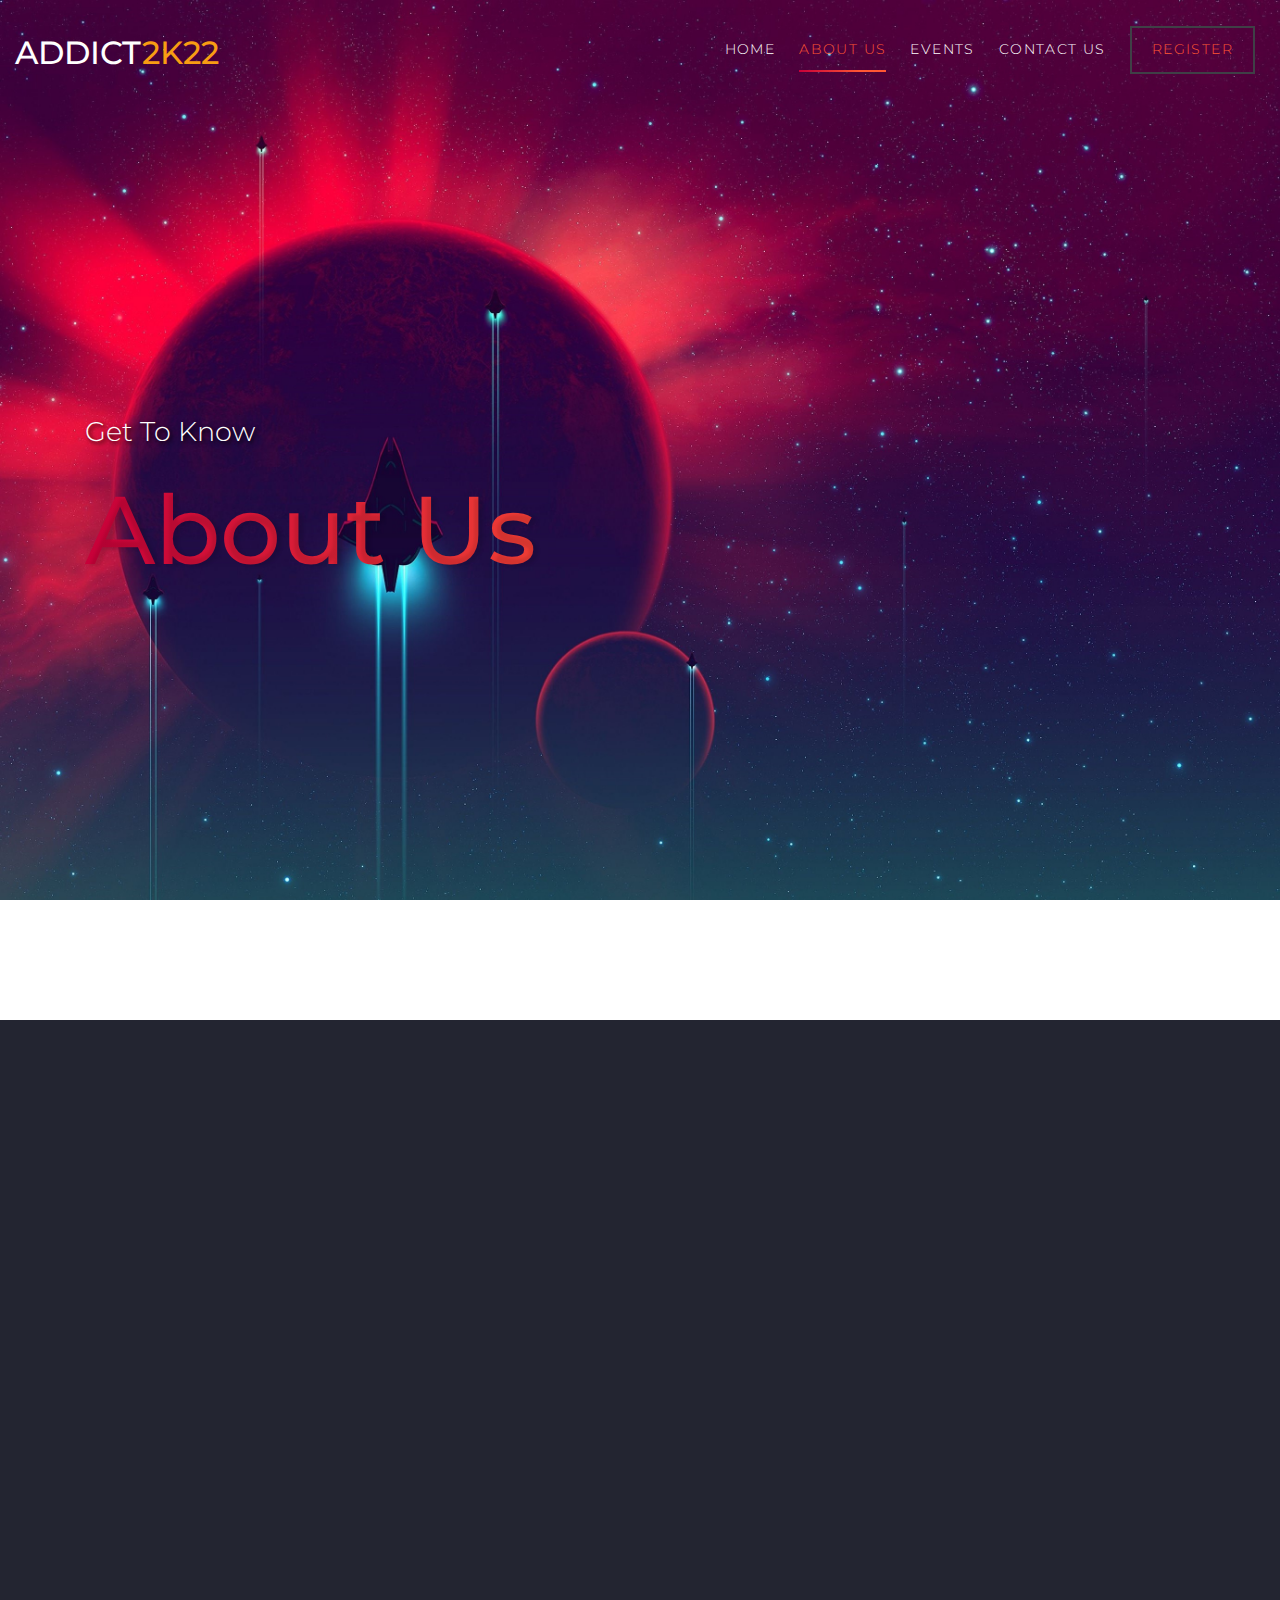
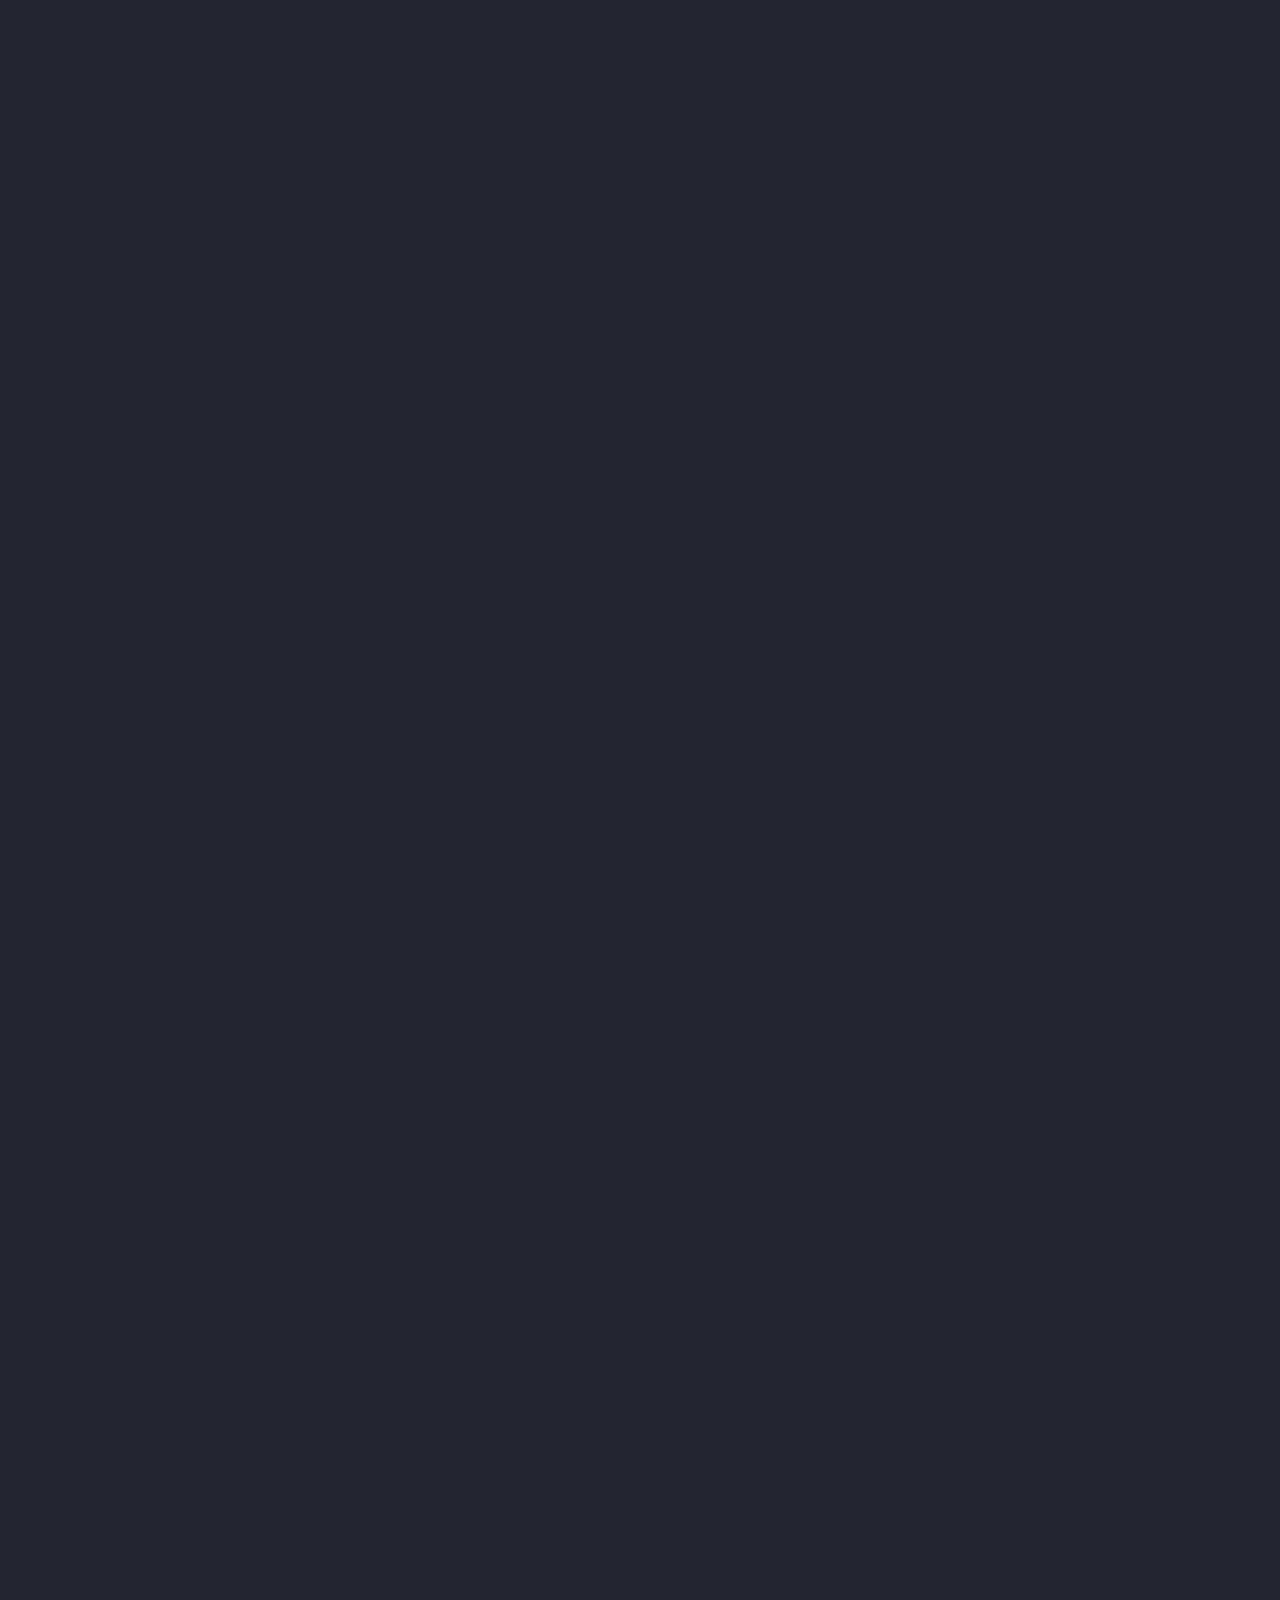
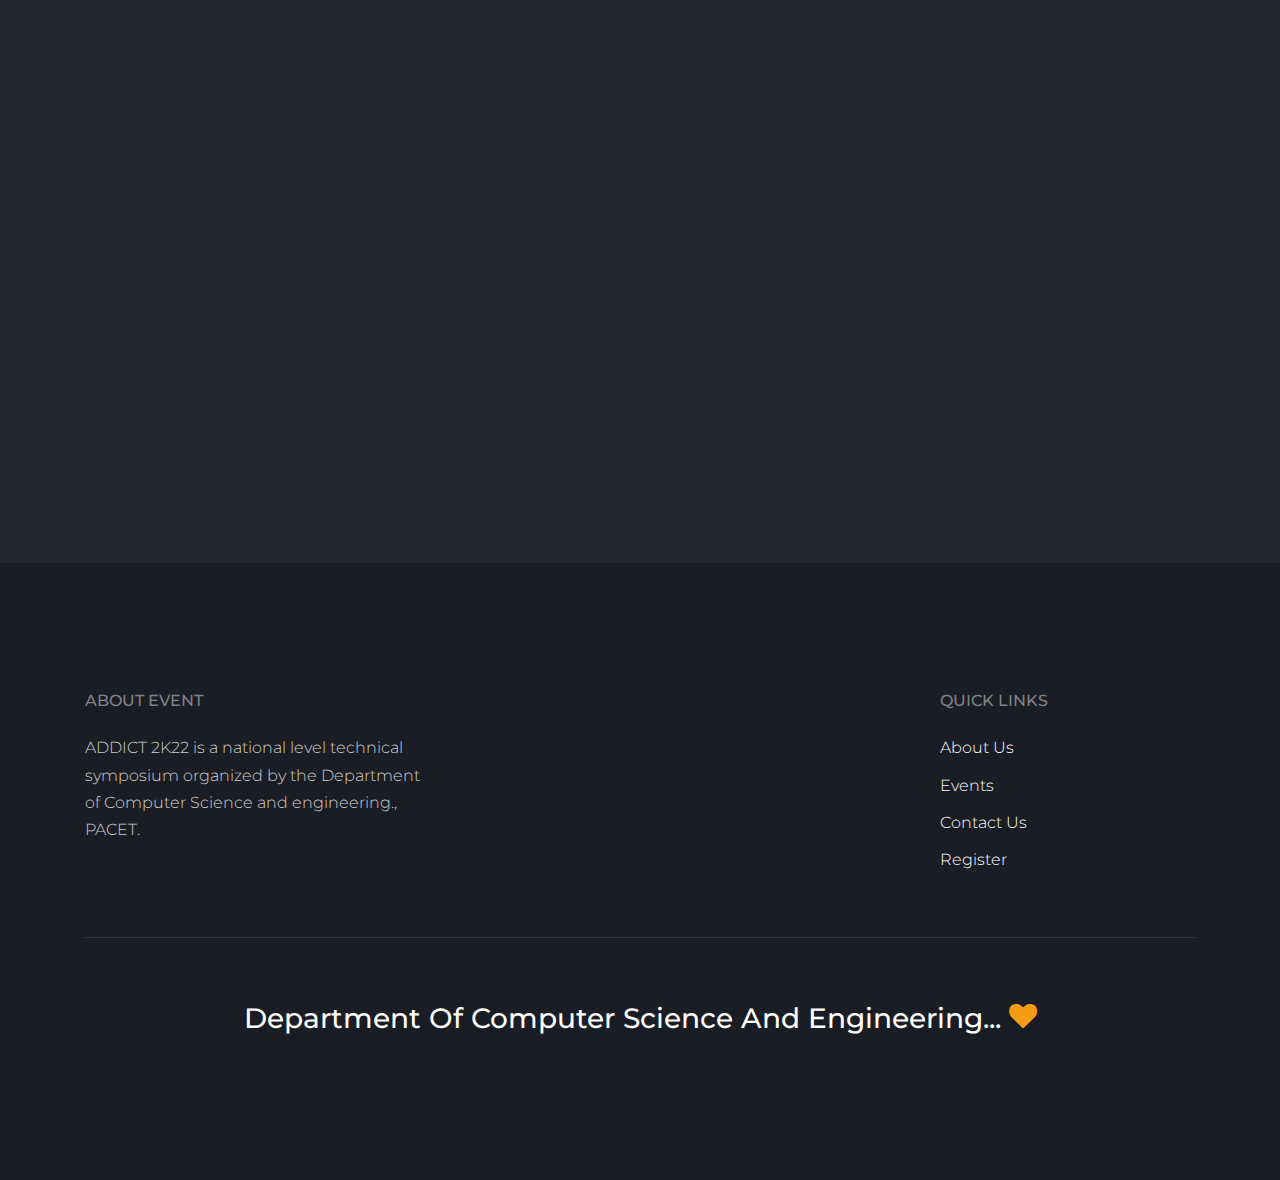
==== commit 03d24674: "update" ====
--- a/about.html
+++ b/about.html
@@ -134,18 +134,19 @@
                 </div>
             </div>
 
-            <div class="col-md-6 col-lg-6 mb-5 mb-lg-6" data-aos="fade-up" data-aos-delay="100">
-                <div class="testimony text-center">
-                    <p><h4>Ms.S.Nivedita</h4></p>
-                    <p class="text-muted mb-4">Additional-Secretary</p>
-                </div>
-            </div>
+              <div class="col-md-6 col-lg-6 mb-5 mb-lg-6" data-aos="fade-up" data-aos-delay="100">
+        <div class="testimony text-center">
+            <p><h4>Ms.S.Nivedita</h4></p>
+            <p class="text-muted mb-4">Additional-Secretary</p>
+        </div>
+    </div>
+        
 
             <div class="col-md-6 col-lg-6 mb-3 mb-lg-3" data-aos="fade-up" data-aos-delay="200">
                 <div class="testimony text-center">
 
-                        <p><h5>Mr.S.Santhosh rahul</h5></p>
-                        <p class="text-muted mb-4">Treasurer</p>
+                    <p><h5>Mr.S.Santhosh rahul</h5></p>
+                    <p class="text-muted mb-4">Treasurer</p>
                 </div>
             </div>
 
@@ -195,6 +196,13 @@
                     <p class="text-muted mb-4">Executive Member</p>
                 </div>
             </div>
+            <div class="col-md-6 col-lg-3 mb-3 mb-lg-3" data-aos="fade-up" data-aos-delay="200">
+                <div class="testimony text-center">
+
+                    <p><h5>Bavadharani A</h5></p>
+                    <p class="text-muted mb-4">Executive Member</p>
+                </div>
+            </div>
 
             <div class="col-md-6 col-lg-3 mb-3 mb-lg-3" data-aos="fade-up" data-aos-delay="200">
                 <div class="testimony text-center">
@@ -231,14 +239,14 @@
                     <p class="text-muted mb-4">Executive Member</p>
                 </div>
             </div>
-                <div class="col-md-6 col-lg-3 mb-3 mb-lg-3" data-aos="fade-up" data-aos-delay="200">
-                    <div class="testimony text-center">
-
-                        <p><h5>Prabhu K</h5></p>
-                        <p class="text-muted mb-4">Executive Member</p>
-                    </div>
-                </div>
-            </div><!-- end of main row -->
+            <div class="col-md-6 col-lg-3 mb-3 mb-lg-3" data-aos="fade-up" data-aos-delay="200">
+                <div class="testimony text-center">
+
+                    <p><h5>Prabhu K</h5></p>
+                    <p class="text-muted mb-4">Executive Member</p>
+                </div>
+            </div>
+        </div><!-- end of main row -->
 
 
 
--- a/css/style.css
+++ b/css/style.css
@@ -58,7 +58,7 @@
 }
 
 #indexBody {
-	background-image: url('../images/bg.png');/*#232531;*/
+	background-image: url('../images/allpaperDog1.jpg');/*#232531;*/
  	background-size: cover;
 	background-attachment: fixed;
 	background-position top center;
@@ -66,7 +66,7 @@
 }
 
 #aboutBody {
-	background-image: url('../images/aboutbg.png');/*#232531;*/
+	background-image: url('../images/WallpaperDog1.jpg');/*#232531;*/
  	background-size: cover;
 	background-attachment: fixed;
 	background-position top center;
@@ -74,7 +74,7 @@
 }
 
 #eventsBody {
-	background-image: url('../images/eventsbg.png');/*#232531;*/
+	background-image: url('../images/WallpaperDog.jpg');/*#232531;*/
  	background-size: cover;
 	background-attachment: fixed;
 	background-position top center;
@@ -82,7 +82,7 @@
 }
 
 #contactBody {
-	background-image: url('../images/contactbg.png');/*#232531;*/
+	background-image: url('../images/WallpaperDog1.jpg');/*#232531;*/
  	background-size: cover;
 	background-attachment: fixed;
 	background-position top center;
